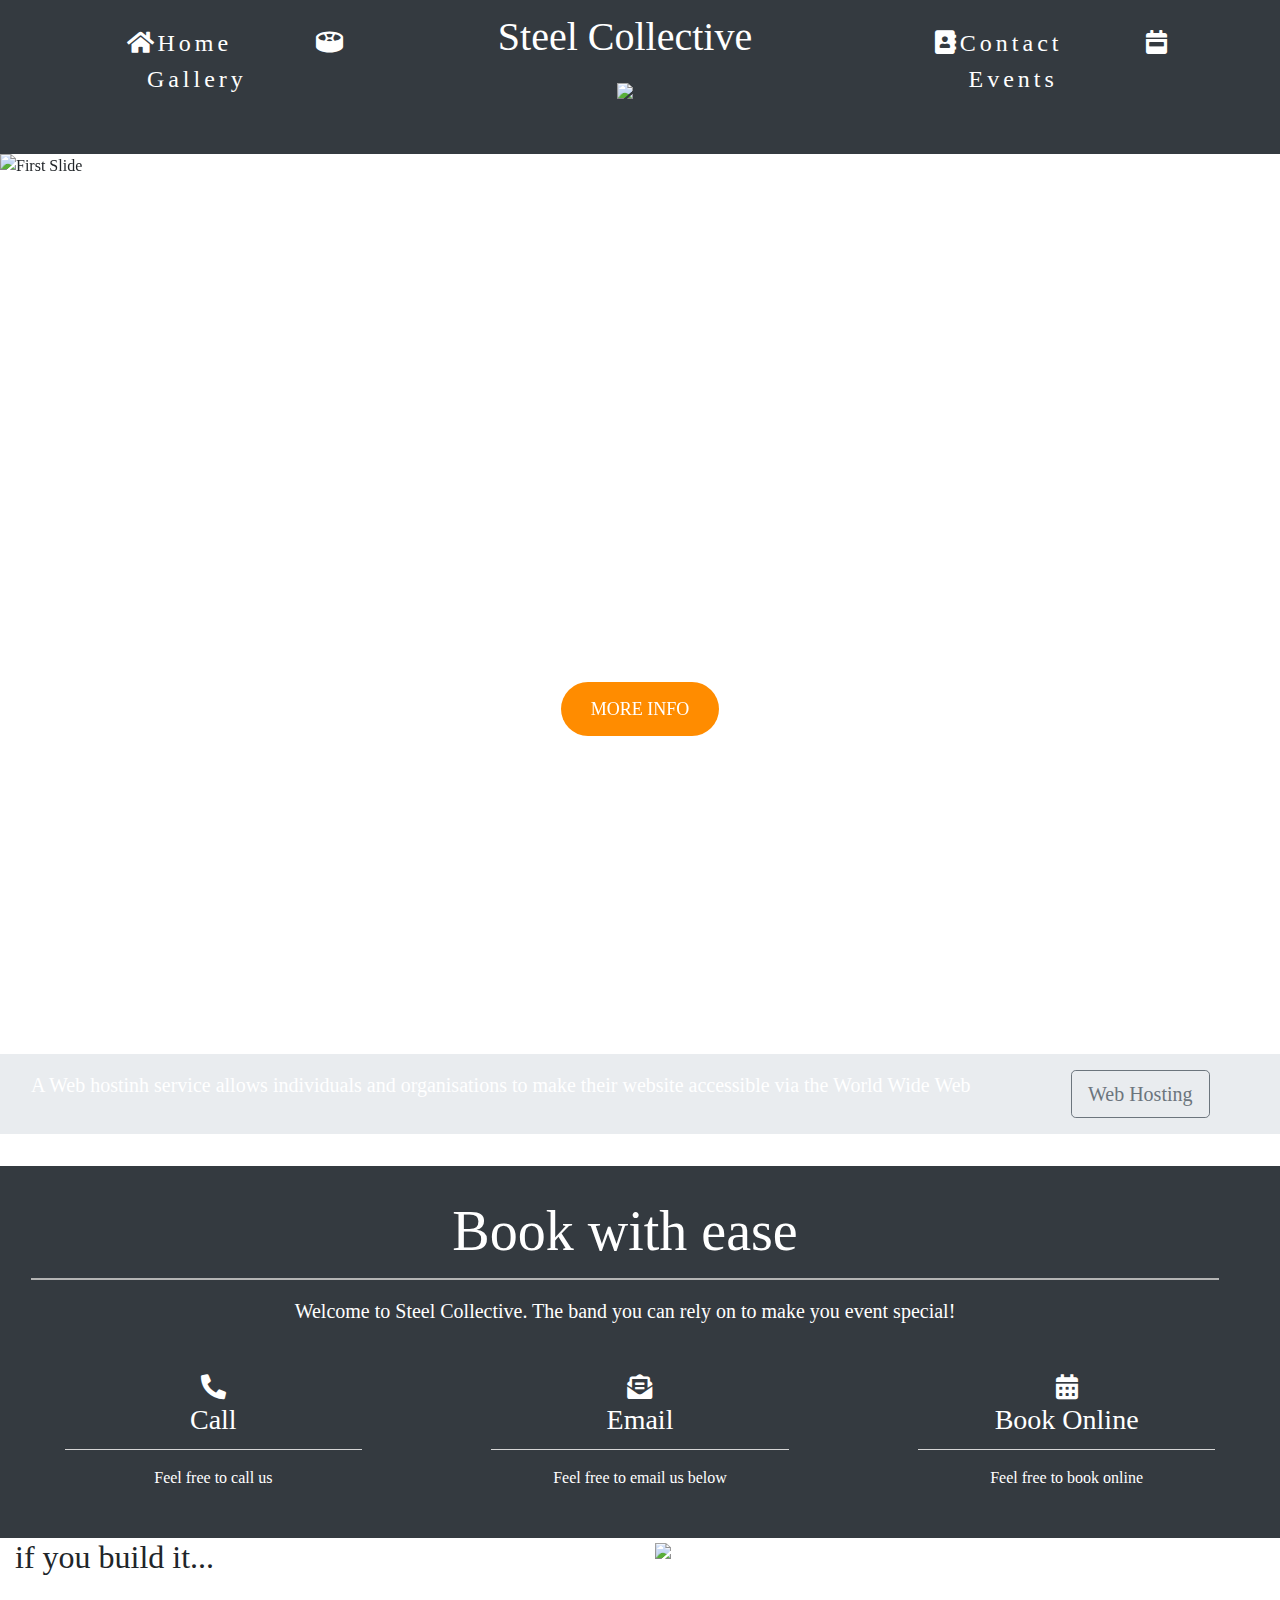
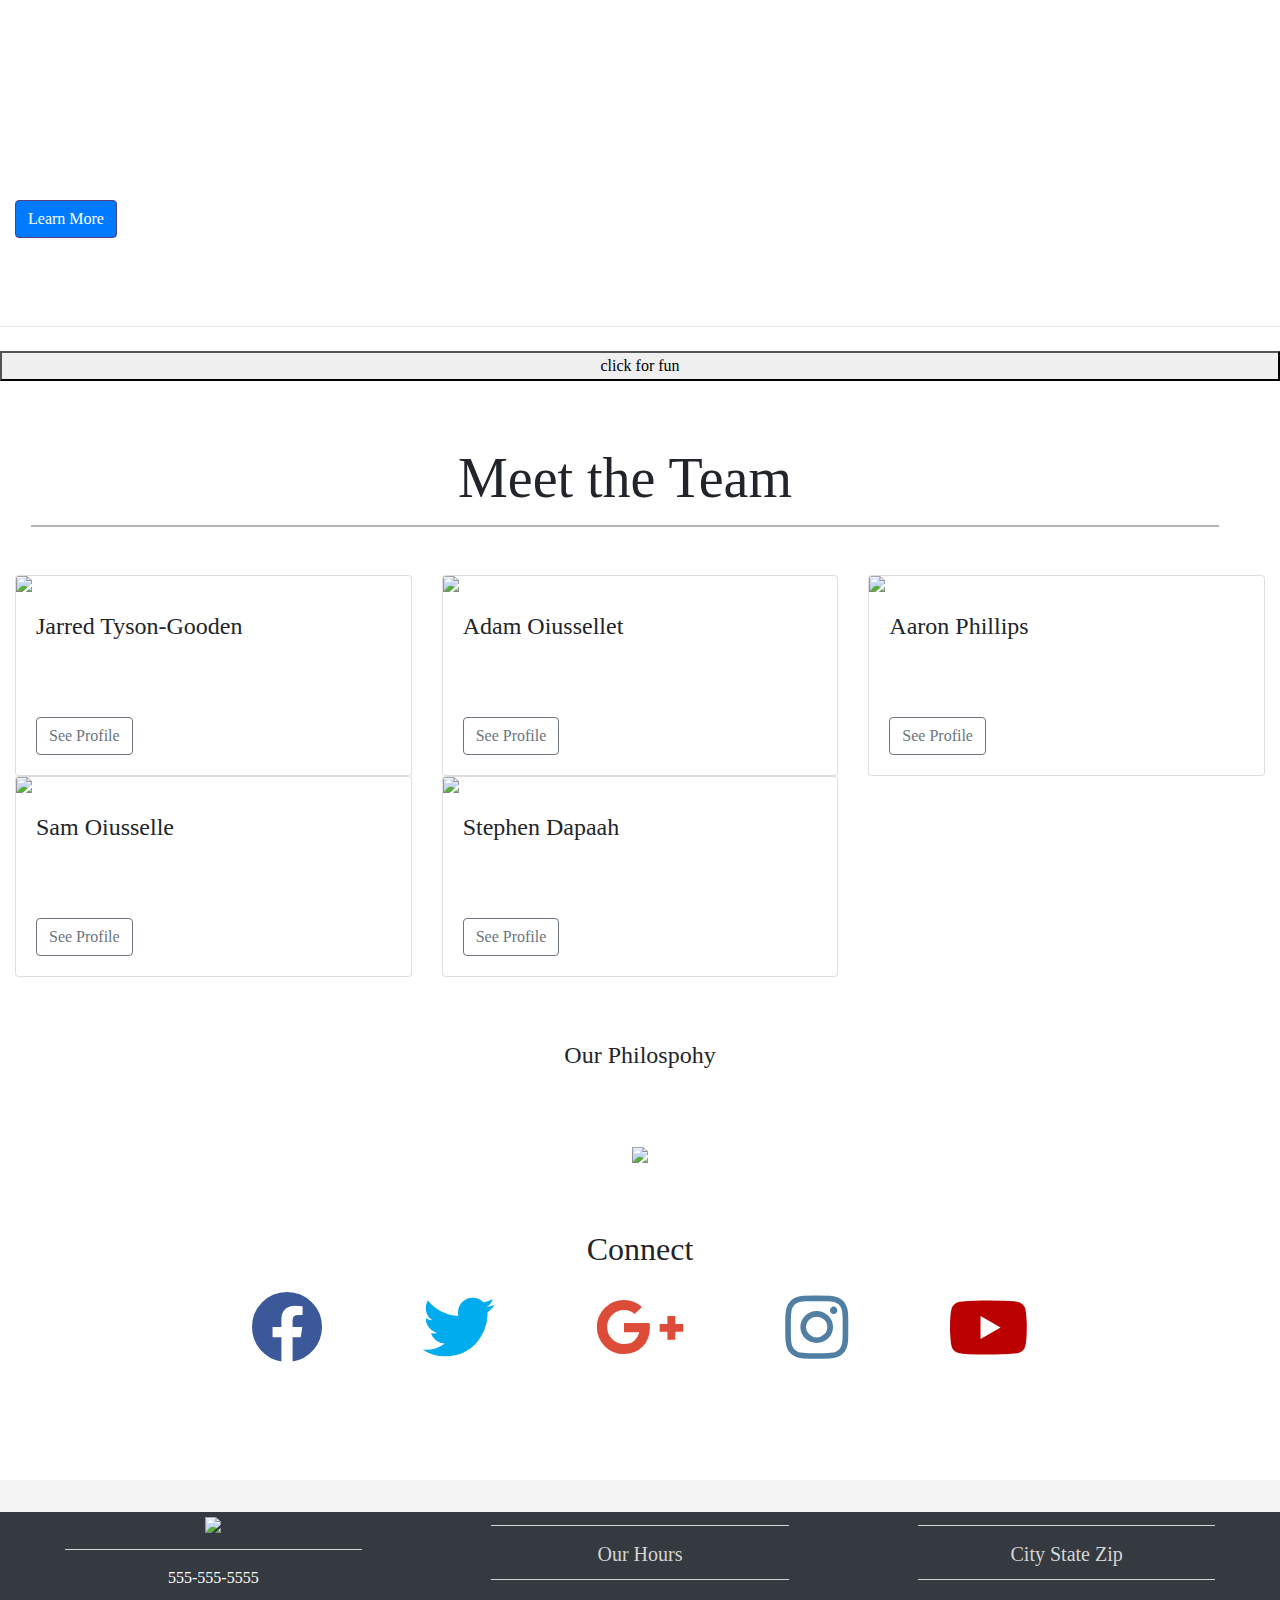
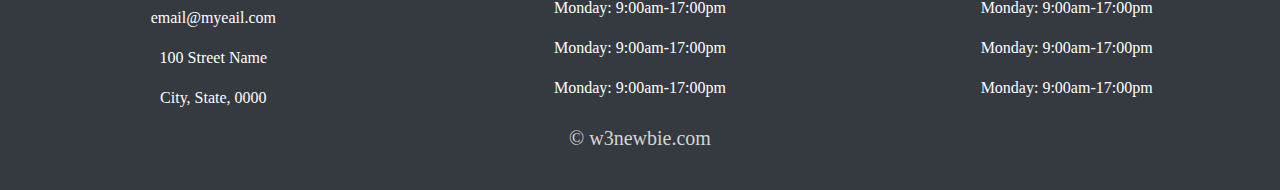
==== index.html @ 84c0b431 "Fixed booking with ease section#" ====
<!DOCTYPE html>
<html lang="en">
<head>
    <meta charset="UTF-8">
    <meta name="viewport" content="width=device-width, initial-scale=1.0">
    <meta http-equiv="X-UA-Compatible" content="ie=edge">
    <link rel="stylesheet" href="https://maxcdn.bootstrapcdn.com/bootstrap/4.1.3/css/bootstrap.min.css">
    <link rel="stylesheet" href="https://cdnjs.cloudflare.com/ajax/libs/font-awesome/5.15.2/css/all.min.css" >
    <link rel="stylesheet" href="https://cdnjs.cloudflare.com/ajax/libs/hover.css/2.3.1/css/hover-min.css">
    <link rel="stylesheet" href="/assets/css/stylesheet.css">
    <title>Steel Collective</title>
</head>
    
<body>
<!------Navigation bar ------>
<nav class="navbar navbar-dark bg-dark  sticky-top">
    <div class="container-fluid text-center row padding">
           
        
              
            <div class="col menu" >
               <a href="index.html"><i class="fas fa-home" aria-hidden="true"></i><span>Home</span></a>
                <a href="resume.html" ><i class="fas fa-drum-steelpan" aria-hidden="true"></i><span>Gallery</span></a>
           </div>
                 
            <div class="col-4">
                <h1>Steel Collective</h1>
                <a class="navbar-brand mx-auto" href="#"><img src="#" >
                
                </a>
            </div>
                
                <div class="col menu">
                <a href="contact.html"><i class="fas fa-address-book" aria-hidden="true"></i><span>Contact</span></a>
                <a href="#"><i class="fas fa-calendar-week" aria-hidden="true"></i><span>Events</span></a>      
                </div>  
        </div>
    </nav>

            
        
        
 

<!------Navigation bar ------>
<!------Image Slider------>

    
     
  

<div id="carouselExampleIndicators" class="carousel slide" data-ride="carousel">
    <ol class="carousel-indicators">
        <li data-target="#carouselExampleIndicators" data-slide-to="0" class="active"></li>
        <li data-target="#carouselExampleIndicators" data-slide-to="1"></li>
        <li data-target="#carouselExampleIndicators" data-slide-to="2"></li>
        </ol>
  <div class="carousel-inner">
    <div class="carousel-item active">
      <img src="DSC_1088.JPG" class="d-block w-100" alt="First Slide">
      <div class="carousel-caption d-none d-md-block">
          <h5>Steel Collective</h5>
          <p>Lorem ipsum dolor sit amet consectetur adipisicing elit. Perferendis deserunt voluptates non quae minus 
              mollitia dolore. Ipsa hic quaerat, voluptatem debitis aliquam, nesciunt nostrum dolorem saepe aspernatur quidem provident tenetur!</p>
              <p><a href="#">More Info</a></p>
      </div>
    </div>
    <div class="carousel-item">
      <img src="IMG_0546.JPG" class="d-block w-100" alt="Second Slide">
      <div class="carousel-caption d-none d-md-block">
       <h5>Clreative agency</h5>
          <p>Lorem ipsum dolor sit amet consectetur adipisicing elit. Perferendis deserunt voluptates non quae minus 
              mollitia dolore. Ipsa hic quaerat, voluptatem debitis aliquam, nesciunt nostrum dolorem saepe aspernatur quidem provident tenetur!</p>
              <p><a href="#">More Info</a></p>
    </div>
    <div class="carousel-item">
      <img src="IMG_0553.JPG" class="d-block w-100" alt="Third Slide">
      <div class="carousel-caption d-none d-md-block">
       <h5>Clreative agency</h5>
          <p>Lorem ipsum dolor sit amet consectetur adipisicing elit. Perferendis deserunt voluptates non quae minus 
              mollitia dolore. Ipsa hic quaerat, voluptatem debitis aliquam, nesciunt nostrum dolorem saepe aspernatur quidem provident tenetur!</p>
              <p><a href="#">More Info</a></p>
    </div>
  </div>
</div>
  <a  class="carousel-control-prev" href="#carouselExampleIndicators" role="button" data-slide="prev">
    <span class="carousel-control-prev-icon" aria-hidden="true"></span>
    <span class="sr-only">Previous</span>
  </a>
   <a  class="carousel-control-next" href="#carouselExampleIndicators" role="button" data-slide="next">
    <span class="carousel-control-next-icon" aria-hidden="true"></span>
    <span class="sr-only">Next</span>
  </a>
  </div>
</div>
<!------Image Slider------>

<!------Jumbotron------>
<div class="container-fluid">
 <div class="row jumbotron">
        <div class="col-xs-12 col-sm-12 col-md-8 col-lg-9 col-xl-10">
            <p class="lead">A Web hostinh service allows individuals and organisations
                 to make their website accessible via the World Wide Web</p>
    </div>
    <div class="col-xs-12 col-sm-12 col-md-3 col-lg-3 col-xl-2">
        <a href="#"><button type="button" class="btn btn-outline-secondary btn-lg">Web Hosting</button> </a>
    </div>
</div>
</div>
<!------Welcome section------>
<div class="container-fluid padding bg-dark">
<div class="row welcome text-center">
    <div class="col-12">
        <h1 class="display-4">Book with ease</h1>
    </div>
    <hr>
    <div class="col-12">
        <p class="lead">Welcome to Steel Collective. The band you can rely on to make you event special!</p>
    </div>
</div>
</div>
<!------Three Column Section------>
 <div class="container-fluid padding bg-dark">
        <div class="row booking text-center">
             <div class="col-md-4">
                <i class="fas fa-phone-alt"></i>
                <h3>Call</h3>
                <hr class="light">
                <p>Feel free to call us </p>
            
            </div>
            <div class="col-md-4">
                <i class="fas fa-envelope-open-text"></i>
              <h3>Email</h3>
                <hr class="light">
                <p>Feel free to email us below</p>
            </div>
             <div class="col-md-4">
               <i class="fas fa-calendar-alt"></i>
                <h3>Book Online</h3>
                <hr class="light">
                <p>Feel free to book online</p>
            </div>
        </div>
    </div>
<!------Two Column Section------>
<div class="container-fluid padding">
    <div class="row padding">
        <div class="col-lg-6">
            <h2>if you build it...</h2>
            <p>The columns will automaticall stack on top of wach other when the 
                screen is less than 576px wide.</p>
                <p>The columns will automaticall stack on top of wach other when the 
                screen is less than 576px wide.</p>
                <p>The columns will automaticall stack on top of wach other when the 
                screen is less than 576px wide.</p>
                <br>
                <a href="#" class="btn btn-primary" >Learn More</a>
        </div>
        <div class="col-lg-6">
            <img src="IMG_7128.JPG" class="img-fluid">
             </div>
    </div>
</div>

<hr class="my-4">
<!------Fixed Background------>
<figure>
    <div class="fixed-wrap">
        <div class="fixed">

        </div>
    </div>
</figure>
<!------Emoji Section------>
<button class="fun" data-toggle="collapse" data-target="#emoji">click for fun
</button>
<div id="emoji" class="collapse">
<div class="container-fluid padding">
<div class="row text-center">
         <div class="col-sm-6 col-md-3">
        <img class="gif" src="img/gif/panda.gif">
        </div>
         <div class="col-sm-6 col-md-3">
        <img class="gif" src="img/gif/panda.gif">
        </div>
         <div class="col-sm-6 col-md-3">
        <img class="gif" src="img/gif/panda.gif">
        </div>
         <div class="col-sm-6 col-md-3">
        <img class="gif" src="img/gif/panda.gif">
        </div>
        <div class="col-sm-6 col-md-3">
        <img class="gif" src="img/gif/panda.gif">
        </div>

</div>
</div>
</div>
<!------Meet the Team------>
<div class="container-fluid padding">
    <div class="row welcome text-center">
        <div class="col-12">
            <h2 class="display-4">Meet the Team</h2>
        </div>
        <hr>
    </div>
</div>
<!------Cards------>
<div class="container-fluid padding">
<div class="row padding">
    <div class="col-md-4">
        <div class="card">
            <img class="card-img-top" src="IMG_0536.JPG">
            <div class="card-body">
                <h4 class="card-title">Jarred Tyson-Gooden</h4>
                <p class="card-text">John is an Interent entreprenuer with 
                    almost 20 years of experience.</p>
                    <a href="#" class="btn btn-outline-secondary">See Profile</a>
            </div>
        </div>
    </div>
    <div class="col-md-4">
        <div class="card">
            <img class="card-img-top " src="IMG_0539.JPG">
            <div class="card-body">
                <h4 class="card-title">Adam Oiussellet</h4>
                <p class="card-text">John is an Interent entreprenuer with 
                    almost 20 years of experience.</p>
                    <a href="#" class="btn btn-outline-secondary">See Profile</a>
            </div>
        </div>
    </div>
    <div class="col-md-4">
        <div class="card">
            <img class="card-img-top" src="IMG_0495.JPG">
            <div class="card-body">
                <h4 class="card-title">Aaron Phillips</h4>
                <p class="card-text">John is an Interent entreprenuer with 
                    almost 20 years of experience.</p>
                    <a href="#" class="btn btn-outline-secondary">See Profile</a>
            </div>
        </div>
    </div>
    <div class="col-md-4">
        <div class="card">
            <img class="card-img-top" src="IMG_7092.JPG">
            <div class="card-body">
                <h4 class="card-title">Sam Oiusselle</h4>
                <p class="card-text">John is an Interent entreprenuer with 
                    almost 20 years of experience.</p>
                    <a href="#" class="btn btn-outline-secondary">See Profile</a>
            </div>
        </div>
    </div>
    <div class="col-md-4">
        <div class="card">
            <img class="card-img-top" src="IMG_7074.JPG">
            <div class="card-body">
                <h4 class="card-title">Stephen Dapaah</h4>
                <p class="card-text">John is an Interent entreprenuer with 
                    almost 20 years of experience.</p>
                    <a href="#" class="btn btn-outline-secondary">See Profile</a>
            </div>
        </div>
    </div>
</div>
</div>
<!------Two Column Section------>
<div class="container-fluid padding">
    <div class="row padding text-center ">
        <div class="col-lg-12">
            <h4>Our Philospohy</h4>
                <p>We pride ouselves in ensuring that every evemt we cater for is to the highest stanadrard </p>
              <br>  
                </div>
        <div class="col-lg-12">
            <img src="IMG_0480.JPG" class="img-fluid">
             </div>  
    </div>
</div>
<!------Connect------>
<div class="container-fluid padding">
    <div class="row text-center padding">
        <div class="col-12">
            <h2>Connect</h2>
        </div>
        <div class="col-12 social padding">
            <a href="#"><i class="fab fa-facebook"></i></a>
            <a href="#"><i class="fab fa-twitter"></i></a>
            <a href="#"><i class="fab fa-google-plus-g"></i></a>
            <a href="#"><i class="fab fa-instagram"></i></a>
            <a href="#"><i class="fab fa-youtube"></i></a>
        </div>
    </div>
</div>
<!------Contact Page------>
<div class="modal" tabindex="-1">
  <div class="modal-dialog">
    <div class="modal-content">
      <div class="modal-header">
        <h5 class="modal-title">Modal title</h5>
        <button type="button" class="btn-close" data-bs-dismiss="modal" aria-label="Close"></button>
      </div>
      <div class="modal-body">
        <p>Modal body text goes here.</p>
      </div>
      <div class="modal-footer">
        <button type="button" class="btn btn-secondary" data-bs-dismiss="modal">Close</button>
        <button type="button" class="btn btn-primary">Save changes</button>
      </div>
    </div>
  </div>
</div>
<!------Footer------>
<footer>
    <div class="container-fluid padding bg-dark">
        <div class="row text-center">
            <div class="col-md-4">
                <img src="img/.png">
                <hr class="light">
                <p>555-555-5555</p>
                <p>email@myeail.com</p>
                <p>100 Street Name</p>
                <p>City, State, 0000</p>
            </div>
            <div class="col-md-4">
                <hr class="light">
                <h5>Our Hours</h5>
                <hr class="light">
                <p>Monday: 9:00am-17:00pm</p>
                <p>Monday: 9:00am-17:00pm</p>
                <p>Monday: 9:00am-17:00pm</p>
            </div>
             <div class="col-md-4">
                <hr class="light">
                <h5>City State Zip</h5>
                <hr class="light">
                <p>Monday: 9:00am-17:00pm</p>
                <p>Monday: 9:00am-17:00pm</p>
                <p>Monday: 9:00am-17:00pm</p>
            </div>
            <div class="col-12">
                <div class="light">
                    <h5>&copy; w3newbie.com</h5>
                </div>
            </div>
        </div>
    </div>
</footer>
        </body>
    </html>
---- assets/css/stylesheet.css ----
body {
    font-family: poppins;
}
h1 {
    color:#fff;
}
.navbar {
    padding: .8rem;
}

.menu a {
    font-size: 1.5em;
    padding: 2.5rem;
    color: #fff;
    letter-spacing: 4px;
    
}
.carousel-item {
    height: 100vh;
    min-height: 300px;
    
}
.carousel-caption {
    bottom: 220px;
}
.carousel-caption h5 {
    font-size: 60px;
    text-transform:uppercase;
    letter-spacing: 2px;
    margin-top: 25px;
    font-weight: 900;
}
.carousel-caption p {
    font-size: 18px;
    margin:auto;
    widows: 60%;
    line-height: 1.9;
}
.carousel-caption a {
    text-transform: uppercase;
    background: darkorange;
    padding: 10px 30px;
    display: inline-block;
    color: #fff;
    border-radius: 50px;
}
.navbar-nav a{
    font-size: 18px;
    text-transform: uppercase;
    font-weight: 700;
}
.navbar-light .navbar-brand{
    color:#fff;
    font-size: 25px;
    text-transform: uppercase;
    font-weight: 900;
    letter-spacing: 2px;
}
.navbar-light .navbar-nav .active > .nav-link,
.navbar-light .navbar-nav .nav-link.active,
.navbar-light .navbar-nav .nav-link.show,
.navbar-light .navbar-nav .show > .nav-link{
    color: #fff;
}
.narbar-light .narvbar-nav .narbar.link {
    color: #fff;
}
.nav-link {
    padding: .2rem 1rem;
}
.navbar-light .navbar-nav .nav-link:focus,
.navbar-light .navbar-nav .nav-link:hover{
    color: #fff;
}
.navbar-togller{
    padding: 1px 5px;
    font-size: 18px;
    line-height: .3;
    background: #fff;
}
.w-100{
    height: 100vh;
}
@media only screen and (max-width: 767px){
    .navbar-nav.ml-auto{
        background: rgba (0,0,0,0.5);
    }
.navbar-nav a {
    font-size: 14px;
    font-weight: normal;
}
}
/*---Slider----*/

.carousel-inner img {
    width: 100%;
    height: 100%;
}

.carousel-caption {
    position: absolute;
    top: 50%;
    transform: translateY(-50%);
}
.carousel-caption h1 {
    font-size: 500%;
    text-transform: uppercase;
    text-shadow: 1px 1px 15px #000;
}
.carousel-caption h3 {
    font-size: 200%;
    font-weight: 500;
    text-shadow: 1px 1px 10px #000;
    padding-bottom: 1rem;
}
.btn-primary {
    background-color: 6648b1;
    border: 1px solid #563d7c;
}
.btn-primary:hover{
    background-color: #563d7c;
    border: 1px solid #563d7c;
}

/*---Slider----*/
.jumbotron{
    padding: 1rem;
    border-radius: 0;
}
.padding {
padding-bottom: 2rem;
}
.welcome {
    width: 100%;
    margin: o auto;
    padding-top: 2rem;
}
.welcome hr {
    border-top: 2px solid #b4b4b4;
    width: 95%;
    margin-top: .3rem;
    margin-bottom: 1rem;
}
.booking i {
    font-size:25px;
    color: #fff;
}
.booking h3 ,p{
    color:#fff;
}

.fa-code {
    color: #e54d26;
}
.fa-bold {
    color: #563d7c;
}
.fa-css3 {
    color: #2163af;
}
.fa-code, .fa-bold, .fa-css3 {
    font-size: 4em;
    margin: 1rem;
}
.fun{
    width: 100%;
    margin-bottom: 2rem;
}

.gif{
    max-width: 100%;
}

.social a {
    font-size: 4.5em;
    padding: 3rem;
    
}

.fa-facebook {
    color: #3b5998;
}
.fa-twitter {
    color: #00aced;
}
.fa-google-plus-g {
    color: #dd4b39;
}
.fa-instagram {
    color: #517fa4;
}
.fa-youtube {
    color: #bb0000;
}
.fa-facebook:hover, 
.fa-twitter:hover, 
.fa-google-plus-g:hover, 
.fa-instagram:hover, 
.fa-youtube:hover {
    color: #d5d5d5;
    
}

footer {
    background-color: #f3f3f3;
    color: #d5d5d5;
    padding-top: 2rem; 
}

hr.light {
    border-top: 1px solid #d5d5d5;
    width: 75%;
    margin-top: .8rem;
    margin-bottom: 1rem;
}
footer a {
    color: #d5d5d5;
}
hr.light-100 {
     border-top: 1px solid #d5d5d5;
    width: 100%;
    margin-top: .8rem;
    margin-bottom: 1rem;
}

/*---Media Queries----*/
@media (max-width: 992px) {
    .social a {
        font-size: 4em;
        padding: 2rem;
    }
}

@media (max-width: 768px) {
.carousel-caption {
     top: 45%; 
}
.carousel-caption h1 {
    font-size: 350%;
}
.carousel-caption h3 {
    font-size: 140%;
    font-weight: 400;
    padding-bottom: .2rem;
}
.carousel-caption .btn {
    font-size: 95%;
    padding: 8px 14px;
}
.display-4 {
    font-size: 200%;
}
.social a {
    font-size: 2.5em;
    padding: 1.2rem;
}
}

@media (max-width: 576px) {
.carousel-caption {
     top: 40%; 
}
.carousel-caption h1 {
    font-size: 250%;
}
.carousel-caption h3 {
    font-size: 110%;
}
.carousel-caption .btn {
    font-size: 90%;
    padding: 4px 8px;
}
.corousel-indicators {
    display: none;
}
.display-4 {
    font-size: 160%;
}
.social a {
    font-size: 2em;
    padding: .7rem;
}
}
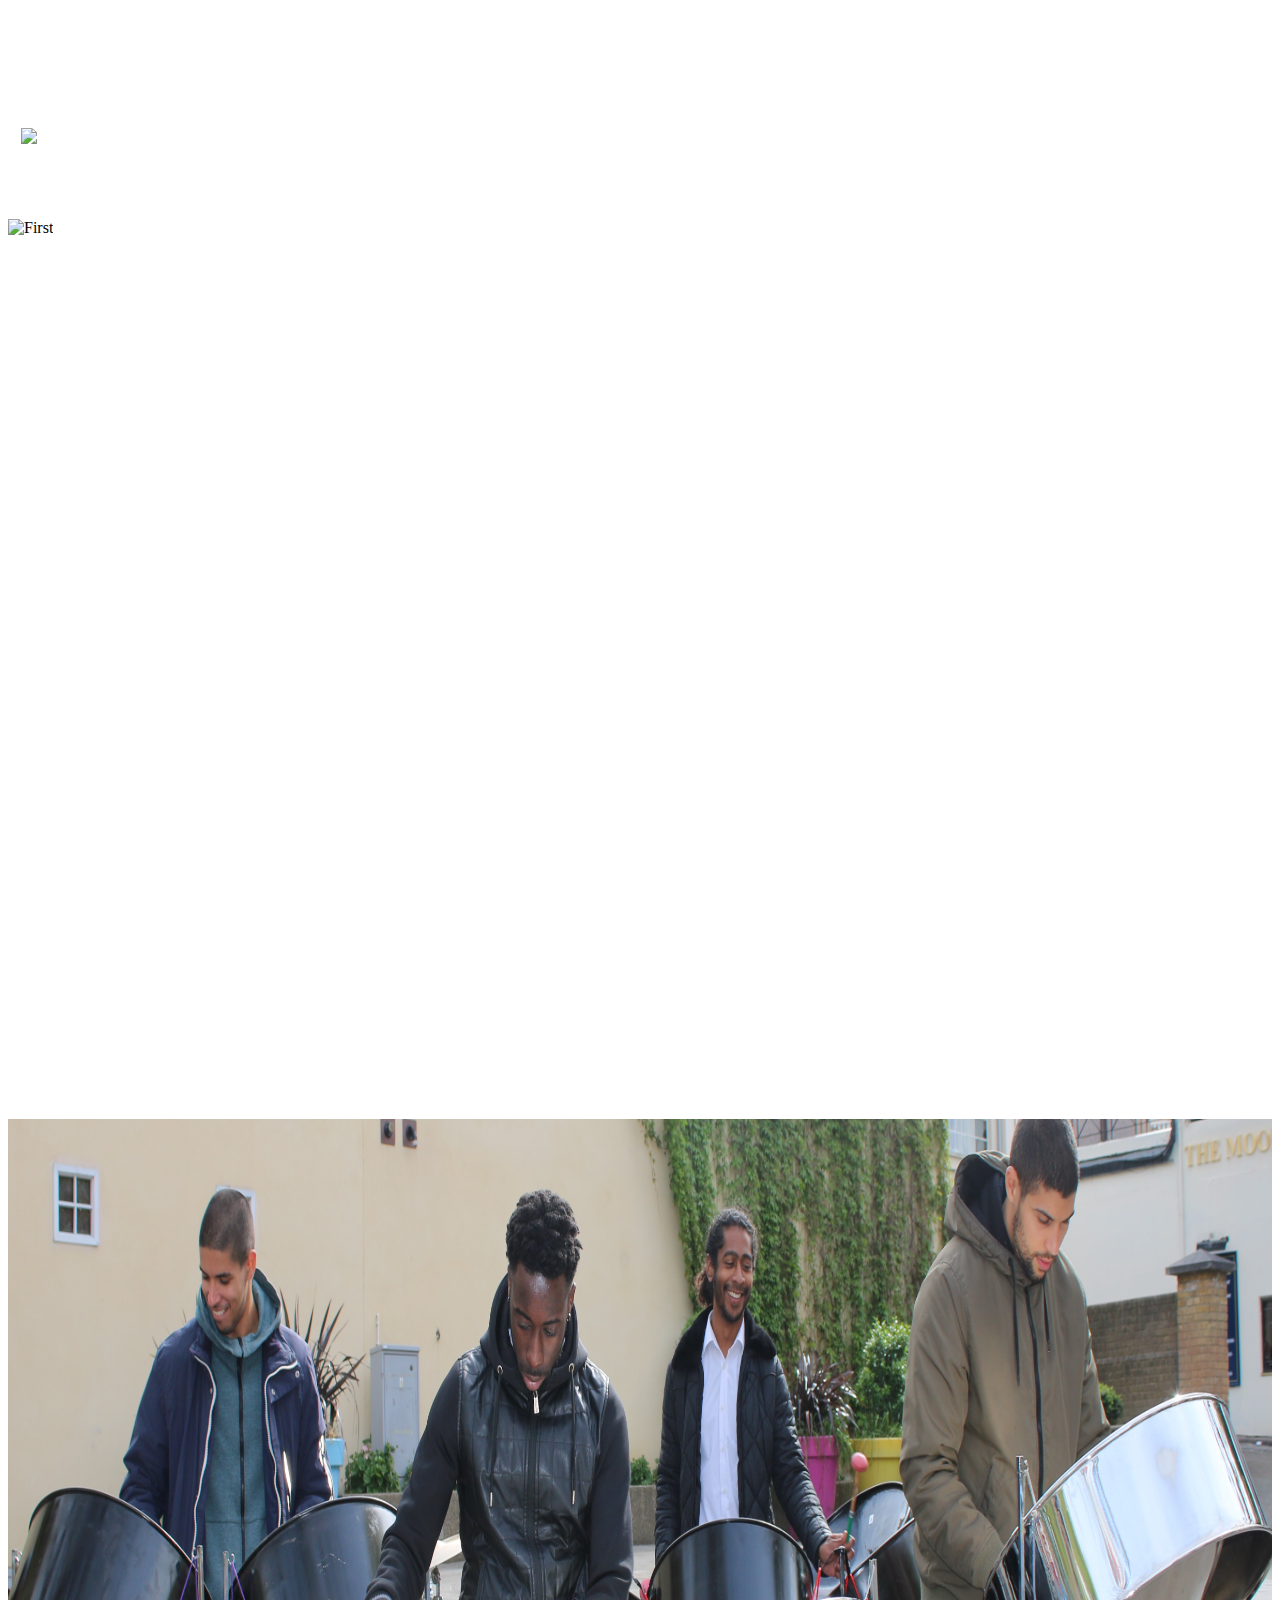
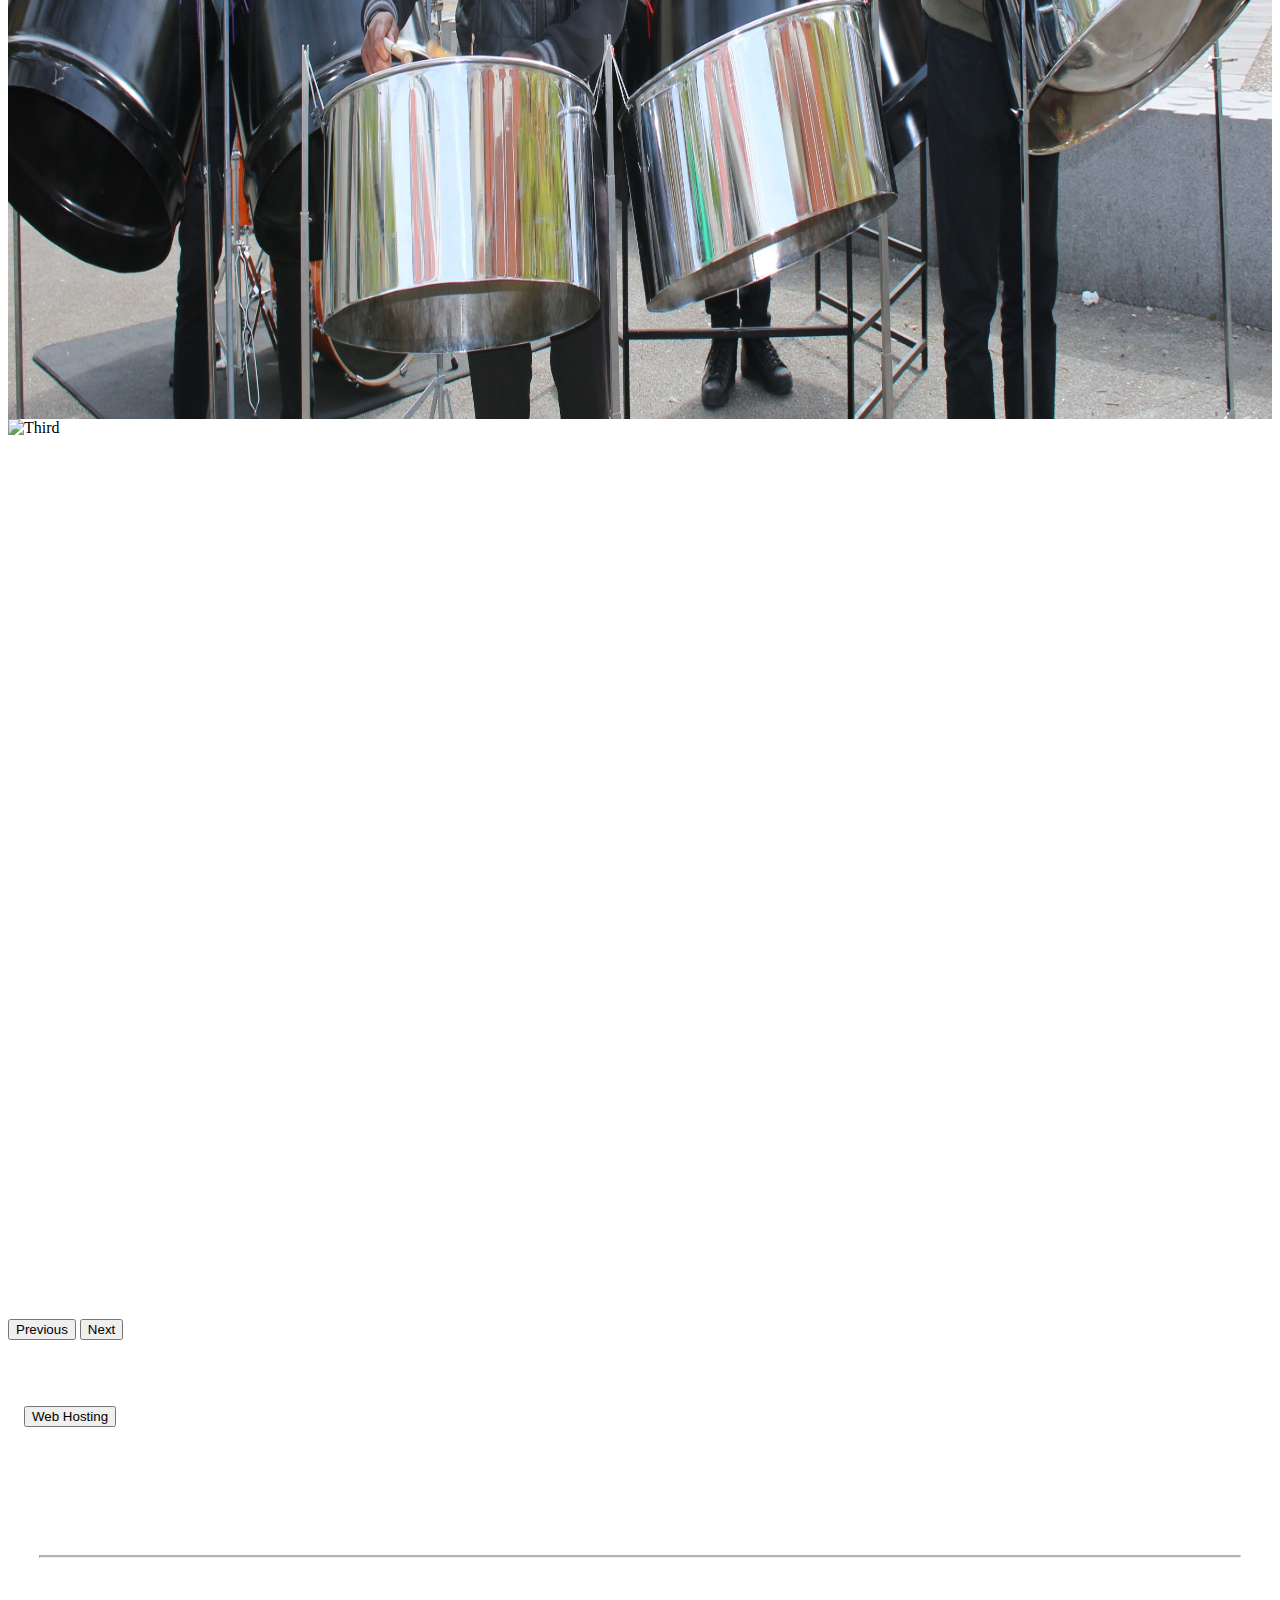
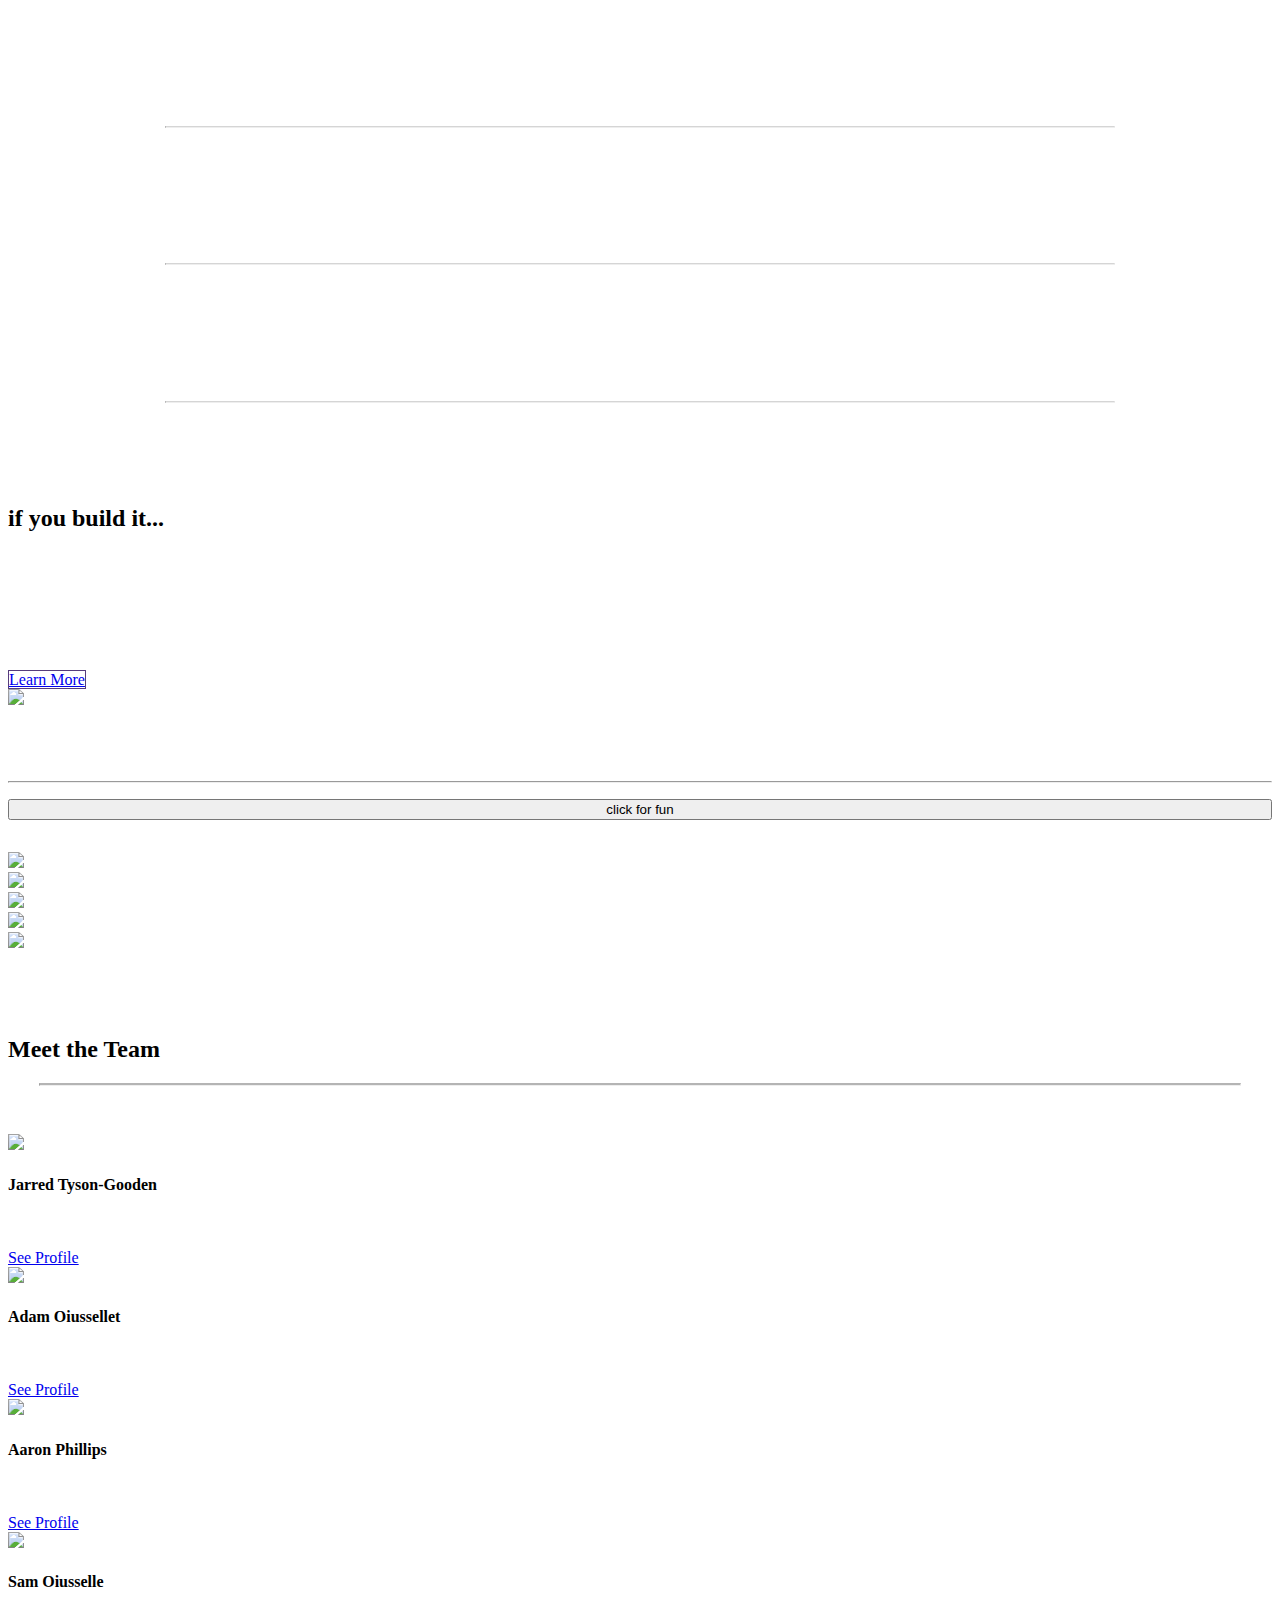
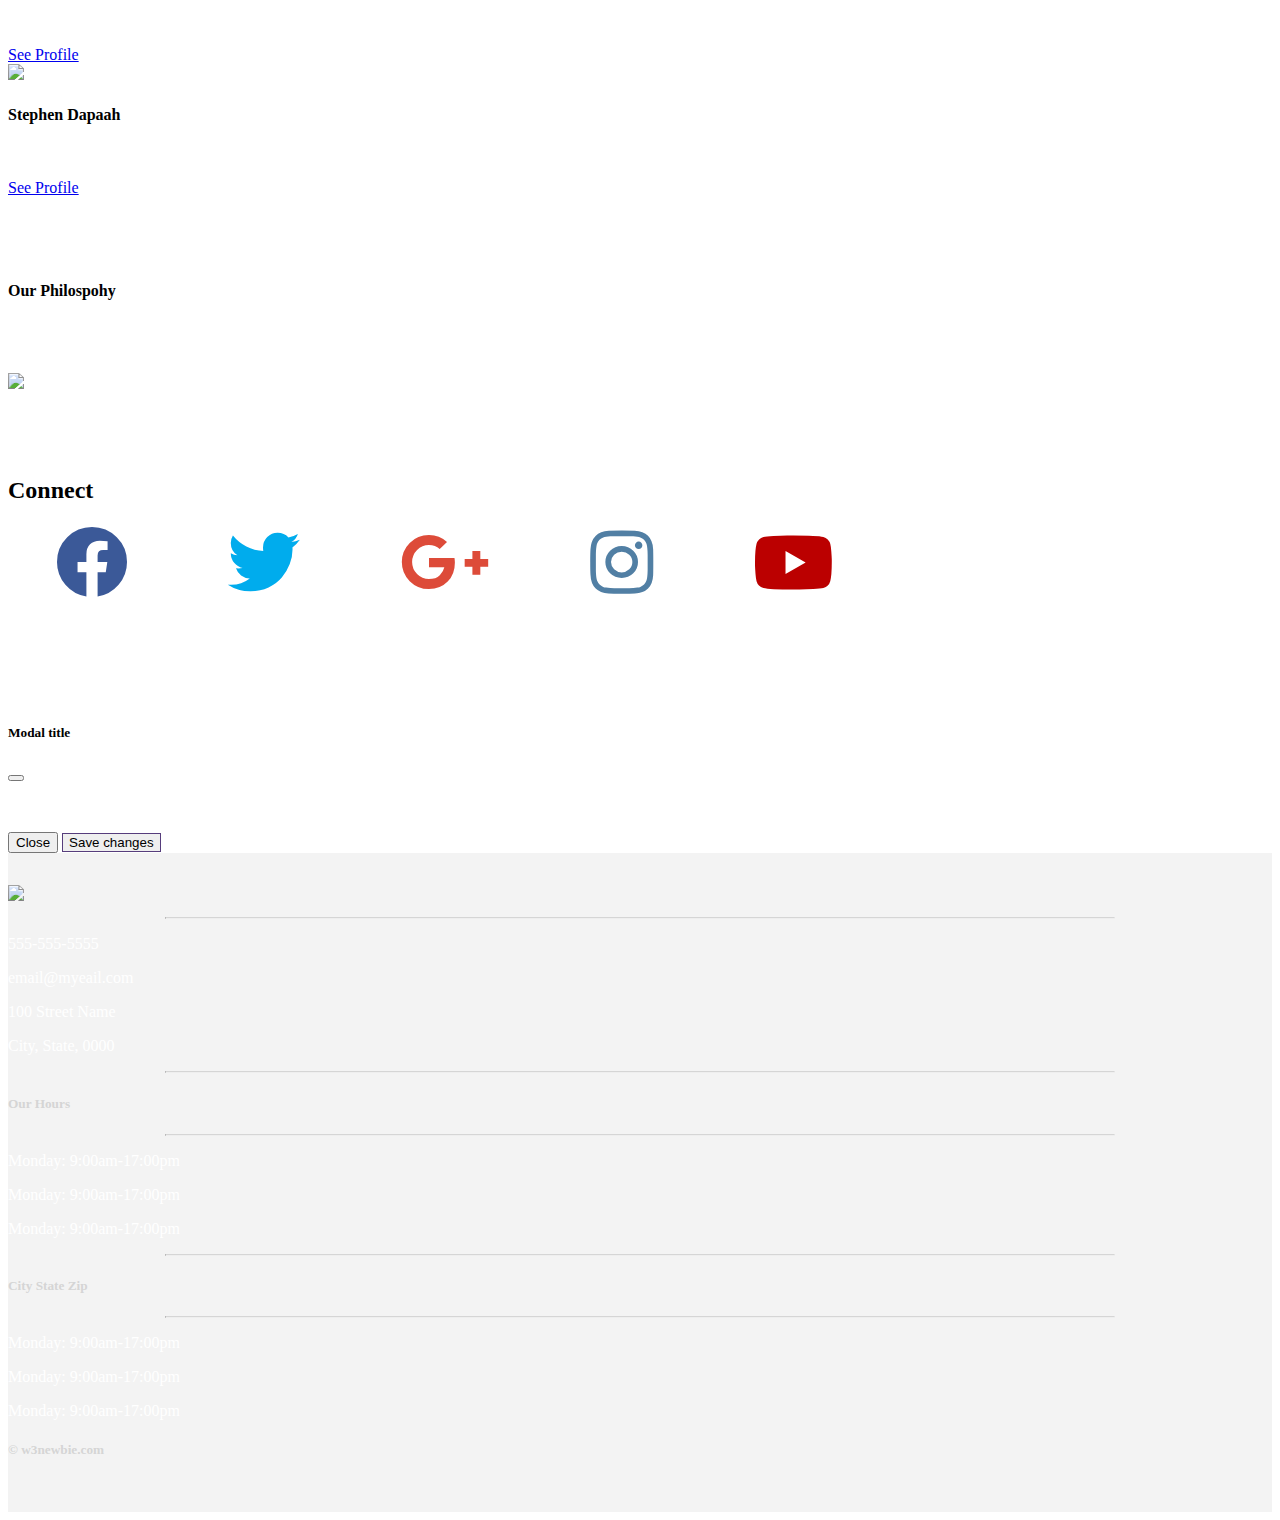
==== commit 70ca605c: "added images" ====
--- a/index.html
+++ b/index.html
@@ -4,14 +4,19 @@
     <meta charset="UTF-8">
     <meta name="viewport" content="width=device-width, initial-scale=1.0">
     <meta http-equiv="X-UA-Compatible" content="ie=edge">
-    <link rel="stylesheet" href="https://maxcdn.bootstrapcdn.com/bootstrap/4.1.3/css/bootstrap.min.css">
+   <link href="https://cdn.jsdelivr.net/npm/bootstrap@5.0.0-beta2/dist/css/bootstrap.min.css" rel="stylesheet" integrity="sha384-BmbxuPwQa2lc/FVzBcNJ7UAyJxM6wuqIj61tLrc4wSX0szH/Ev+nYRRuWlolflfl" crossorigin="anonymous">
+<script src="https://cdn.jsdelivr.net/npm/bootstrap@5.0.0-beta2/dist/js/bootstrap.bundle.min.js" integrity="sha384-b5kHyXgcpbZJO/tY9Ul7kGkf1S0CWuKcCD38l8YkeH8z8QjE0GmW1gYU5S9FOnJ0" crossorigin="anonymous"></script>
     <link rel="stylesheet" href="https://cdnjs.cloudflare.com/ajax/libs/font-awesome/5.15.2/css/all.min.css" >
     <link rel="stylesheet" href="https://cdnjs.cloudflare.com/ajax/libs/hover.css/2.3.1/css/hover-min.css">
-    <link rel="stylesheet" href="/assets/css/stylesheet.css">
+    <link rel="stylesheet" href="assets/css/stylesheet.css">
     <title>Steel Collective</title>
 </head>
     
 <body>
+    <header>
+        <a href="index.html">
+
+        </a>
 <!------Navigation bar ------>
 <nav class="navbar navbar-dark bg-dark  sticky-top">
     <div class="container-fluid text-center row padding">
@@ -19,8 +24,8 @@
         
               
             <div class="col menu" >
-               <a href="index.html"><i class="fas fa-home" aria-hidden="true"></i><span>Home</span></a>
-                <a href="resume.html" ><i class="fas fa-drum-steelpan" aria-hidden="true"></i><span>Gallery</span></a>
+               <a href="index.html"><i class="active fas fa-home" aria-hidden="true"></i><span>Home</span></a>
+                <a href="gallery.html" ><i class="fas fa-drum-steelpan" aria-hidden="true"></i><span>Gallery</span></a>
            </div>
                  
             <div class="col-4">
@@ -41,7 +46,7 @@
         
         
  
-
+    </header>
 <!------Navigation bar ------>
 <!------Image Slider------>
 
@@ -49,52 +54,29 @@
      
   
 
-<div id="carouselExampleIndicators" class="carousel slide" data-ride="carousel">
-    <ol class="carousel-indicators">
-        <li data-target="#carouselExampleIndicators" data-slide-to="0" class="active"></li>
-        <li data-target="#carouselExampleIndicators" data-slide-to="1"></li>
-        <li data-target="#carouselExampleIndicators" data-slide-to="2"></li>
-        </ol>
+
+<!------Image Slider------>
+<div id="carouselExampleControls" class="carousel slide" data-bs-ride="carousel">
   <div class="carousel-inner">
     <div class="carousel-item active">
-      <img src="DSC_1088.JPG" class="d-block w-100" alt="First Slide">
-      <div class="carousel-caption d-none d-md-block">
-          <h5>Steel Collective</h5>
-          <p>Lorem ipsum dolor sit amet consectetur adipisicing elit. Perferendis deserunt voluptates non quae minus 
-              mollitia dolore. Ipsa hic quaerat, voluptatem debitis aliquam, nesciunt nostrum dolorem saepe aspernatur quidem provident tenetur!</p>
-              <p><a href="#">More Info</a></p>
-      </div>
+      <img src="IMG_0558 (3).JPG" class="d-block w-100" alt="First">
     </div>
     <div class="carousel-item">
-      <img src="IMG_0546.JPG" class="d-block w-100" alt="Second Slide">
-      <div class="carousel-caption d-none d-md-block">
-       <h5>Clreative agency</h5>
-          <p>Lorem ipsum dolor sit amet consectetur adipisicing elit. Perferendis deserunt voluptates non quae minus 
-              mollitia dolore. Ipsa hic quaerat, voluptatem debitis aliquam, nesciunt nostrum dolorem saepe aspernatur quidem provident tenetur!</p>
-              <p><a href="#">More Info</a></p>
+      <img src="IMG_0516.jpg" class="d-block w-100" alt="Second">
     </div>
     <div class="carousel-item">
-      <img src="IMG_0553.JPG" class="d-block w-100" alt="Third Slide">
-      <div class="carousel-caption d-none d-md-block">
-       <h5>Clreative agency</h5>
-          <p>Lorem ipsum dolor sit amet consectetur adipisicing elit. Perferendis deserunt voluptates non quae minus 
-              mollitia dolore. Ipsa hic quaerat, voluptatem debitis aliquam, nesciunt nostrum dolorem saepe aspernatur quidem provident tenetur!</p>
-              <p><a href="#">More Info</a></p>
+      <img src="IMG_0553 (2).JPG" class="d-block w-100" alt="Third">
     </div>
   </div>
-</div>
-  <a  class="carousel-control-prev" href="#carouselExampleIndicators" role="button" data-slide="prev">
+  <button class="carousel-control-prev" type="button" data-bs-target="#carouselExampleControls"  data-bs-slide="prev">
     <span class="carousel-control-prev-icon" aria-hidden="true"></span>
-    <span class="sr-only">Previous</span>
-  </a>
-   <a  class="carousel-control-next" href="#carouselExampleIndicators" role="button" data-slide="next">
+    <span class="visually-hidden">Previous</span>
+  </button>
+  <button class="carousel-control-next" type="button" data-bs-target="#carouselExampleControls"  data-bs-slide="next">
     <span class="carousel-control-next-icon" aria-hidden="true"></span>
-    <span class="sr-only">Next</span>
-  </a>
-  </div>
-</div>
-<!------Image Slider------>
-
+    <span class="visually-hidden">Next</span>
+  </button>
+</div>
 <!------Jumbotron------>
 <div class="container-fluid">
  <div class="row jumbotron">
--- a/assets/css/stylesheet.css
+++ b/assets/css/stylesheet.css
@@ -91,6 +91,9 @@
     font-weight: normal;
 }
 }
+
+
+
 /*---Slider----*/
 
 .carousel-inner img {
@@ -171,12 +174,23 @@
 .gif{
     max-width: 100%;
 }
+/*---Gallery----*/
+#photo {
+    clear:both;
+    line-height: 0;
+    column-count: 3;
+    column-gap: 0px;
+}
+#photo img {
+    width:100%;
+}
 
 .social a {
     font-size: 4.5em;
     padding: 3rem;
     
 }
+
 
 .fa-facebook {
     color: #3b5998;
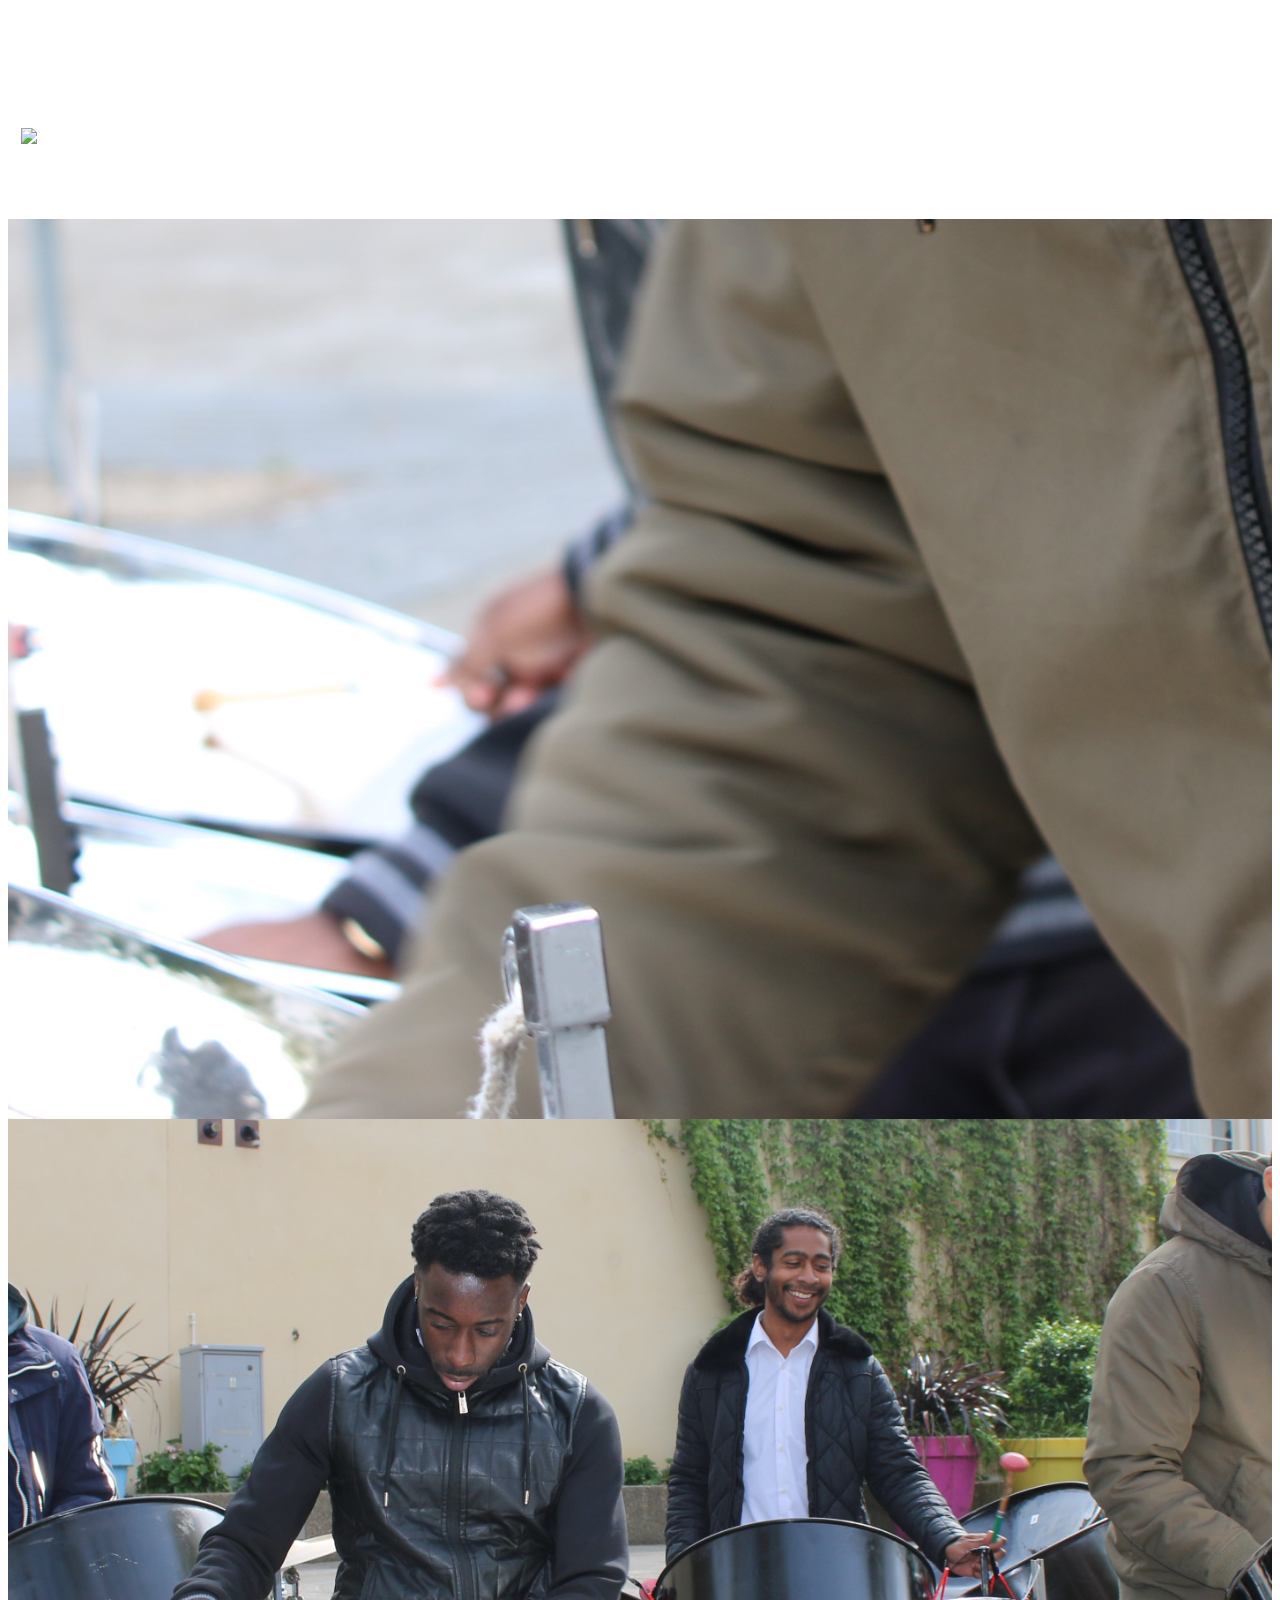
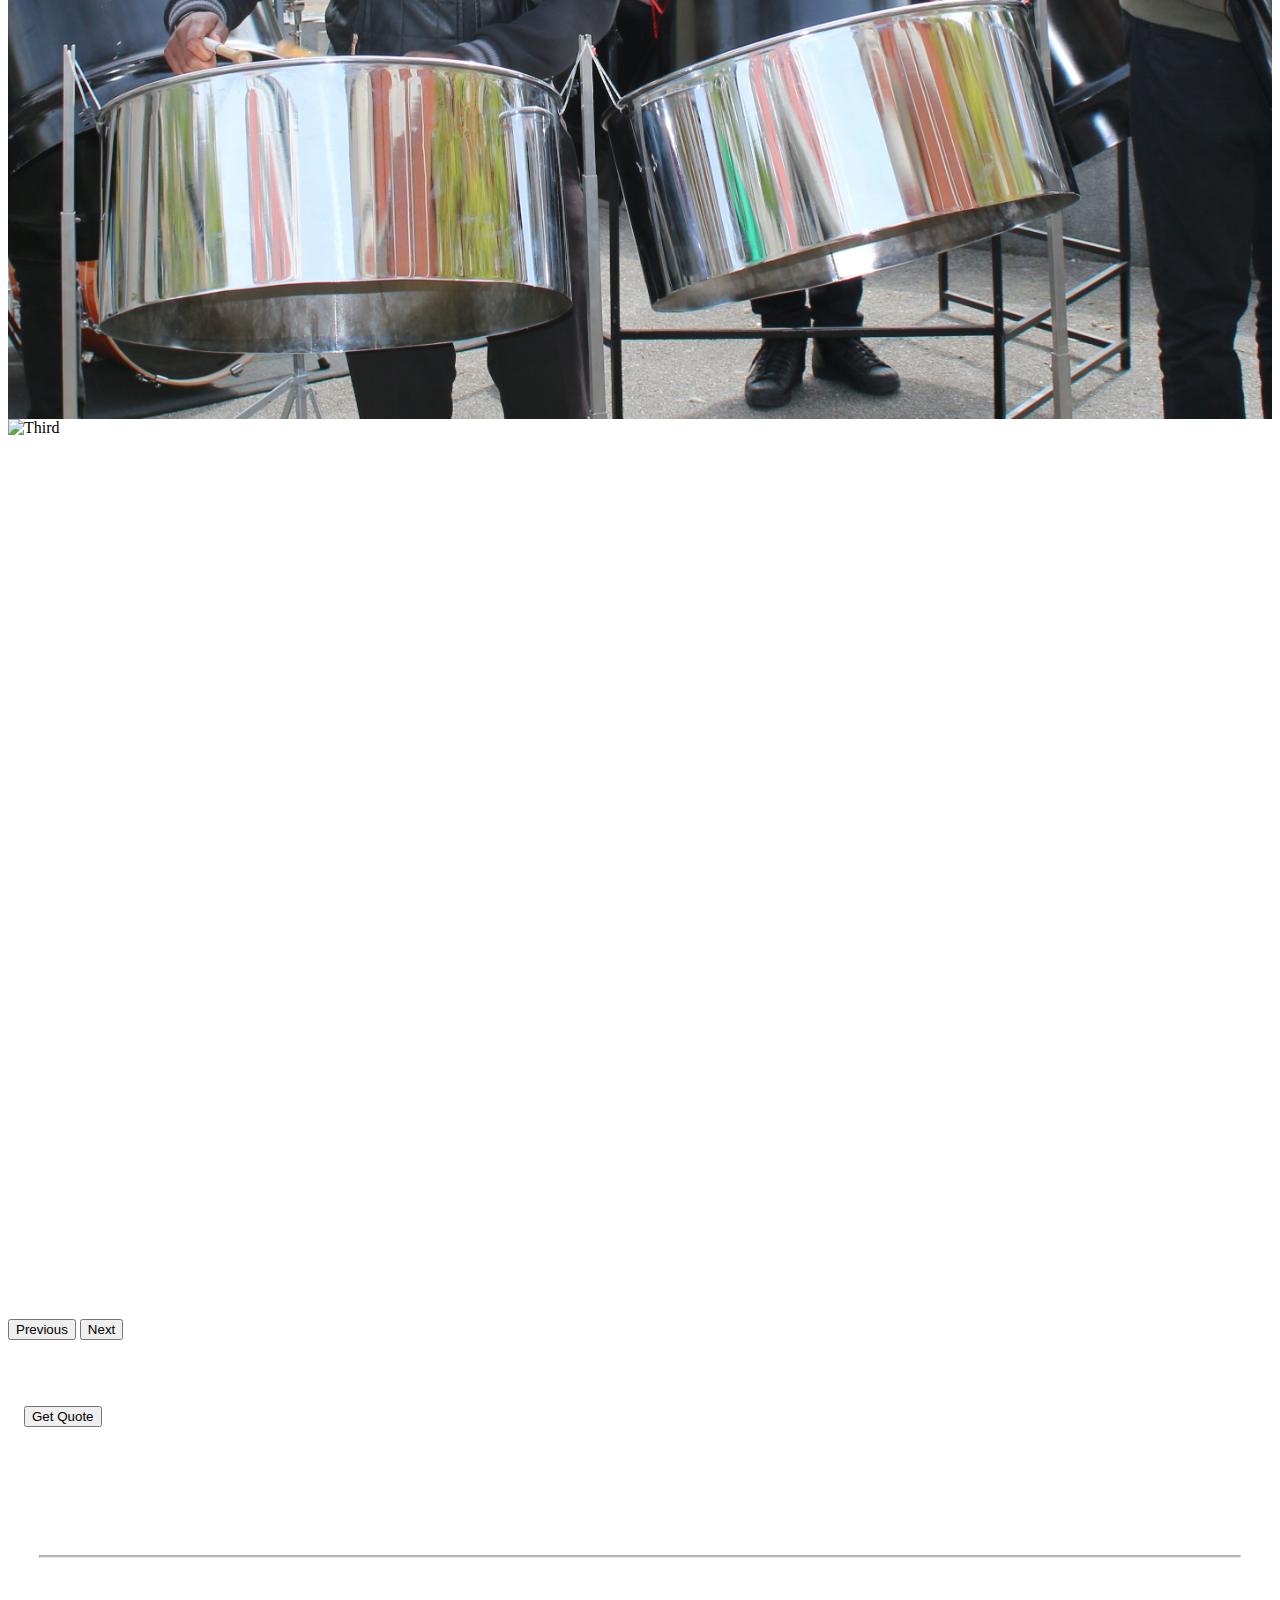
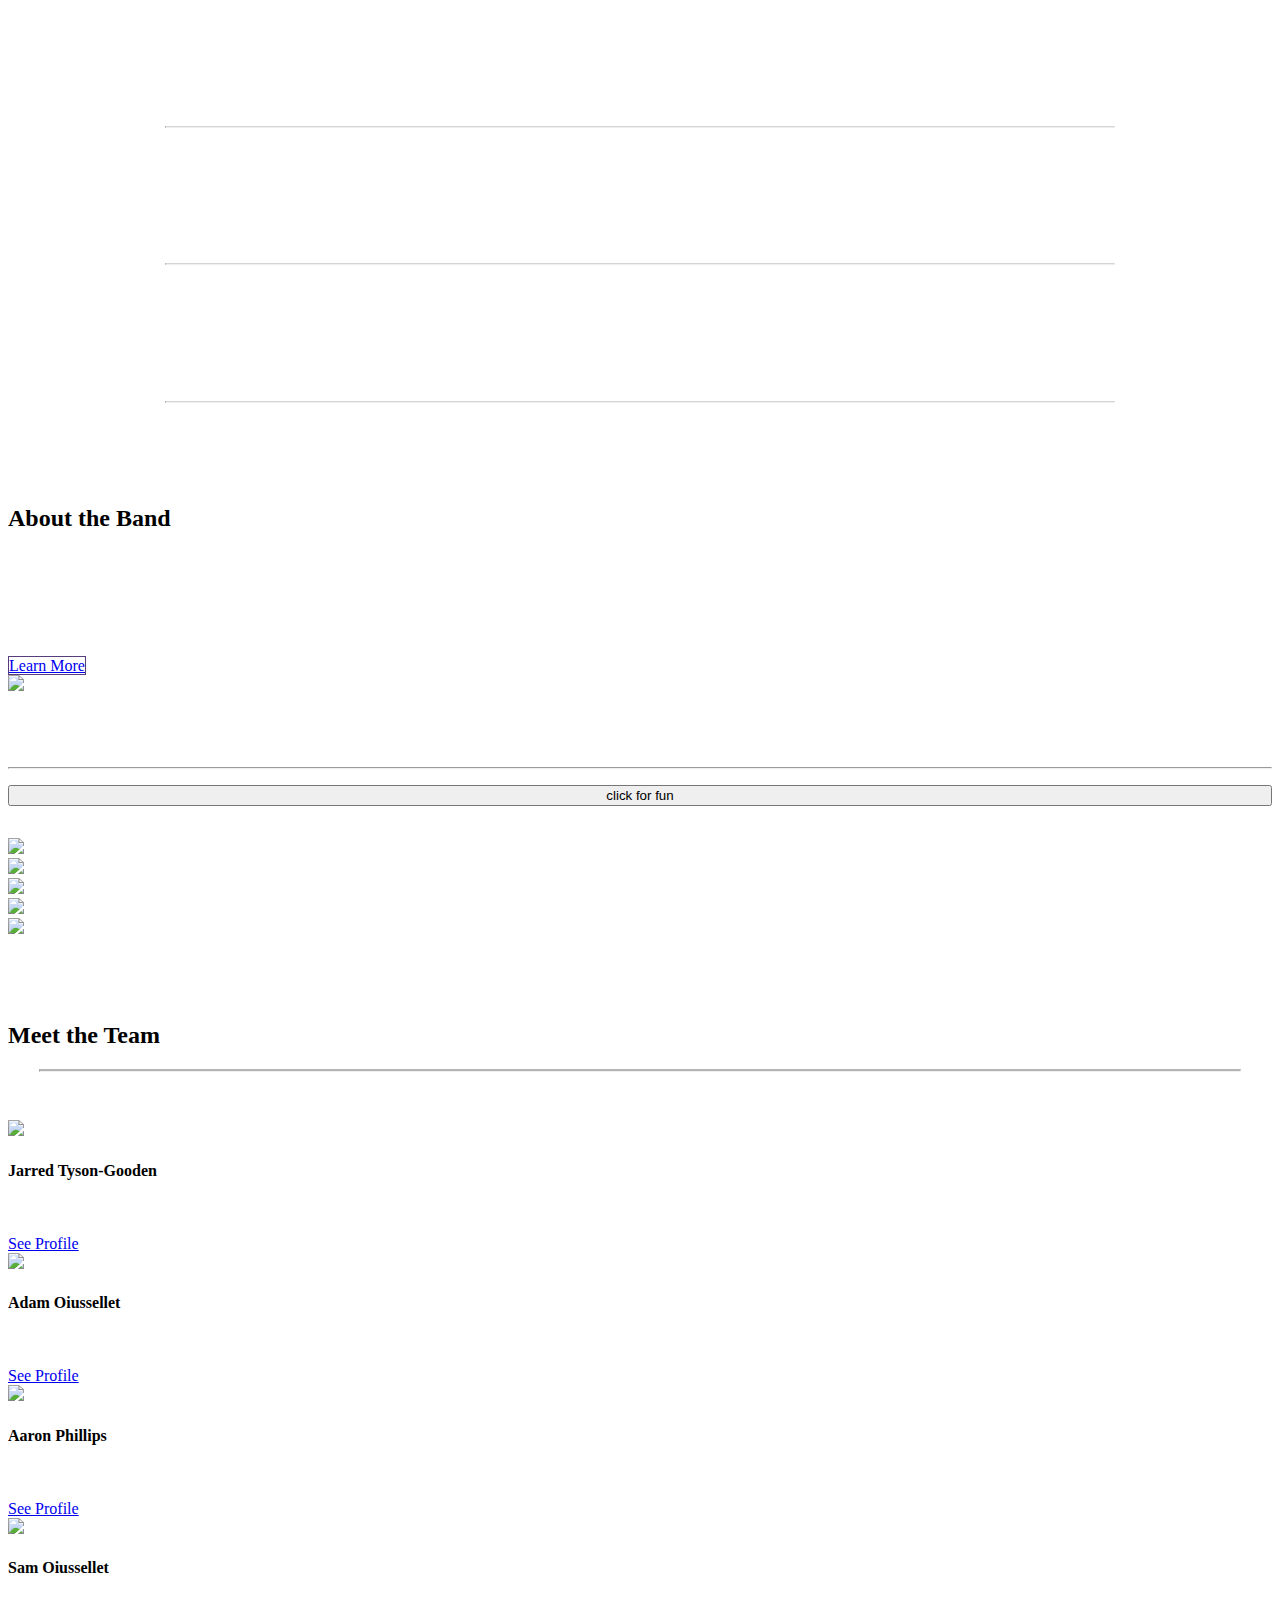
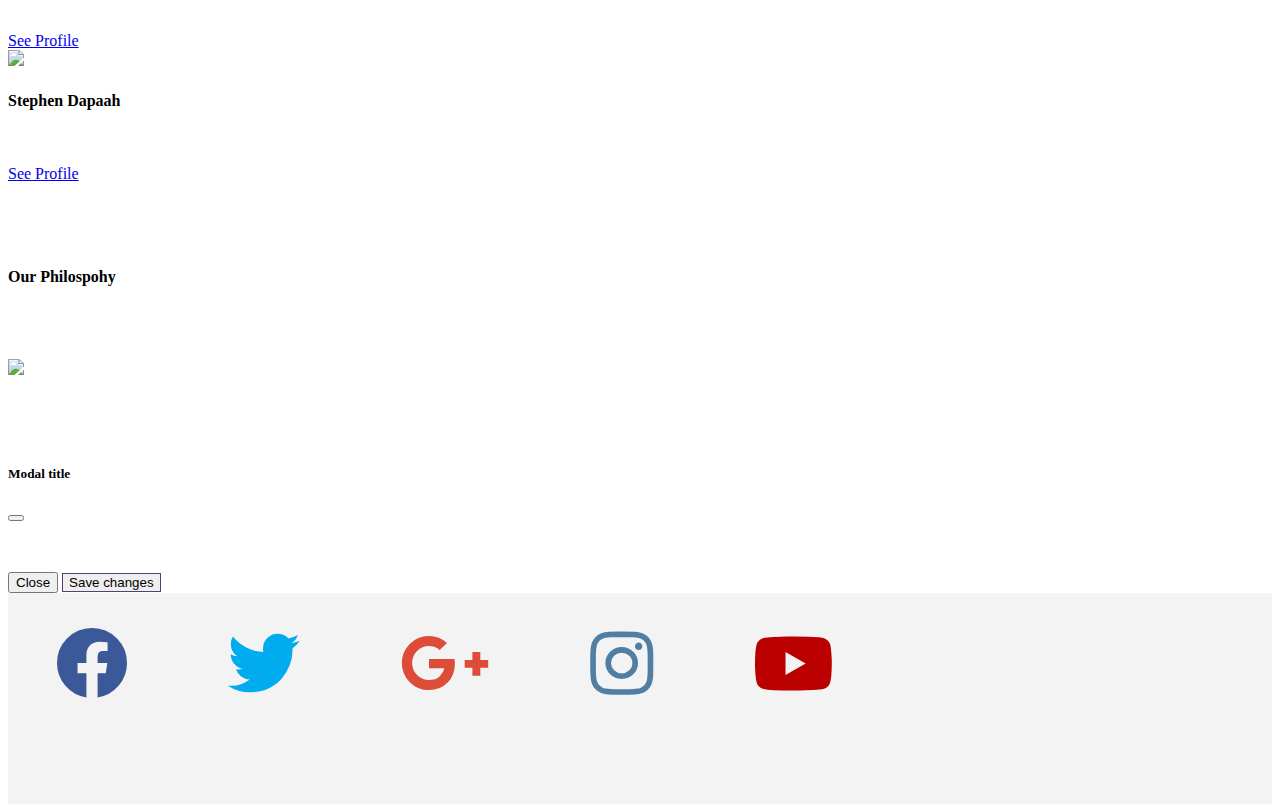
==== commit edc52383: "edited nav-bar" ====
--- a/index.html
+++ b/index.html
@@ -18,27 +18,59 @@
 
         </a>
 <!------Navigation bar ------>
-<nav class="navbar navbar-dark bg-dark  sticky-top">
+<nav class="navbar navbar-expand-lg small-screen navbar-light bg-dark">
+  <div class="container-fluid">
+    <a class="navbar-brand" href="#">Steel Collective</a>
+    <button class="navbar-toggler" type="button" data-bs-toggle="collapse" data-bs-target="#navbarSupportedContent" aria-controls="navbarSupportedContent" aria-expanded="false" aria-label="Toggle navigation">
+      <span class="navbar-toggler-icon"></span>
+    </button>
+    <div class="collapse navbar-collapse" id="navbarSupportedContent">
+      <ul class="navbar-nav me-auto mb-2 mb-lg-0">
+        <li class="nav-item">
+          <a class="nav-link" href="#">Home</a>
+        </li>
+        <li class="nav-item">
+          <a class="nav-link" href="#">Gallery</a>
+        </li>
+        <li class="nav-item">
+          <a class="nav-link" href="#">Events</a>
+        </li>
+        <li class="nav-item dropdown">
+          <a class="nav-link dropdown-toggle" href="#" id="navbarDropdown" role="button" data-bs-toggle="dropdown" aria-expanded="false">
+            Contact
+          </a>
+          <ul class="dropdown-menu" aria-labelledby="navbarDropdown">
+            <li><a class="dropdown-item" href="#">Call</a></li>
+            <li><a class="dropdown-item" href="#">Email</a></li>
+           <li><a class="dropdown-item" href="#">Book Online</a></li>
+          </ul>
+        </li>
+      </ul>
+      <form class="d-flex">
+        <input class="form-control me-2" type="search" placeholder="Search" aria-label="Search">
+        <button class="btn btn-outline-secondary" type="submit">Search</button>
+      </form>
+    </div>
+  </div>
+</nav>
+<!------Navigation bar ------>
+<nav class="navbar navbar-dark bg-dark big-screen sticky-top">
     <div class="container-fluid text-center row padding">
-           
-        
-              
-            <div class="col menu" >
+        <div class="col menu" >
                <a href="index.html"><i class="active fas fa-home" aria-hidden="true"></i><span>Home</span></a>
                 <a href="gallery.html" ><i class="fas fa-drum-steelpan" aria-hidden="true"></i><span>Gallery</span></a>
-           </div>
+         </div>
                  
-            <div class="col-4">
-                <h1>Steel Collective</h1>
-                <a class="navbar-brand mx-auto" href="#"><img src="#" >
+         <div class="col-4">
+            <h1>Steel Collective</h1>
+            <a class="navbar-brand mx-auto" href="#"><img src="#" >
+            </a>
+         </div>
                 
-                </a>
-            </div>
-                
-                <div class="col menu">
-                <a href="contact.html"><i class="fas fa-address-book" aria-hidden="true"></i><span>Contact</span></a>
-                <a href="#"><i class="fas fa-calendar-week" aria-hidden="true"></i><span>Events</span></a>      
-                </div>  
+        <div class="col menu">
+        <a href="contact.html"><i class="fas fa-address-book" aria-hidden="true"></i><span>Contact</span></a>
+        <a href="#"><i class="fas fa-calendar-week" aria-hidden="true"></i><span>Events</span></a>      
+        </div>  
         </div>
     </nav>
 
@@ -59,13 +91,13 @@
 <div id="carouselExampleControls" class="carousel slide" data-bs-ride="carousel">
   <div class="carousel-inner">
     <div class="carousel-item active">
-      <img src="IMG_0558 (3).JPG" class="d-block w-100" alt="First">
+      <img src="IMG_0558-3.JPG" class="d-block w-100" alt="First">
     </div>
     <div class="carousel-item">
       <img src="IMG_0516.jpg" class="d-block w-100" alt="Second">
     </div>
     <div class="carousel-item">
-      <img src="IMG_0553 (2).JPG" class="d-block w-100" alt="Third">
+      <img src="IMG_0553.JPG" class="d-block w-100" alt="Third">
     </div>
   </div>
   <button class="carousel-control-prev" type="button" data-bs-target="#carouselExampleControls"  data-bs-slide="prev">
@@ -81,11 +113,10 @@
 <div class="container-fluid">
  <div class="row jumbotron">
         <div class="col-xs-12 col-sm-12 col-md-8 col-lg-9 col-xl-10">
-            <p class="lead">A Web hostinh service allows individuals and organisations
-                 to make their website accessible via the World Wide Web</p>
-    </div>
+            <p class="lead">We can provide you within 24hrs</p>
+        </div>
     <div class="col-xs-12 col-sm-12 col-md-3 col-lg-3 col-xl-2">
-        <a href="#"><button type="button" class="btn btn-outline-secondary btn-lg">Web Hosting</button> </a>
+        <a href="#"><button type="button" class="btn btn-outline-secondary btn-lg">Get Quote</button> </a>
     </div>
 </div>
 </div>
@@ -108,20 +139,20 @@
                 <i class="fas fa-phone-alt"></i>
                 <h3>Call</h3>
                 <hr class="light">
-                <p>Feel free to call us </p>
+                <p>Call us </p>
             
             </div>
             <div class="col-md-4">
                 <i class="fas fa-envelope-open-text"></i>
               <h3>Email</h3>
                 <hr class="light">
-                <p>Feel free to email us below</p>
+                <p>Email us below</p>
             </div>
              <div class="col-md-4">
                <i class="fas fa-calendar-alt"></i>
                 <h3>Book Online</h3>
                 <hr class="light">
-                <p>Feel free to book online</p>
+                <p>Book online</p>
             </div>
         </div>
     </div>
@@ -129,13 +160,14 @@
 <div class="container-fluid padding">
     <div class="row padding">
         <div class="col-lg-6">
-            <h2>if you build it...</h2>
-            <p>The columns will automaticall stack on top of wach other when the 
-                screen is less than 576px wide.</p>
-                <p>The columns will automaticall stack on top of wach other when the 
-                screen is less than 576px wide.</p>
-                <p>The columns will automaticall stack on top of wach other when the 
-                screen is less than 576px wide.</p>
+            <h2>About the Band </h2>
+            <p>The bands initiation was developed organically with the people involved wanting to develop to a high standard. This process 
+                has formed into a band that works cohesivelly to perform at a high-standard. We work individually on seperate projects which enables us
+                to bring our own experiences and styles.
+                We aimn to contantly improve our repetoire and genre knowledge, to become susceptible to any occasion. The band is constanly aiming to grow and 
+                each individual has a passion for the instrument in a different way to influence the band in becoming a high-class performing act to create special moments 
+                for your intended event.                 
+            </p>
                 <br>
                 <a href="#" class="btn btn-primary" >Learn More</a>
         </div>
@@ -228,7 +260,7 @@
         <div class="card">
             <img class="card-img-top" src="IMG_7092.JPG">
             <div class="card-body">
-                <h4 class="card-title">Sam Oiusselle</h4>
+                <h4 class="card-title">Sam Oiussellet</h4>
                 <p class="card-text">John is an Interent entreprenuer with 
                     almost 20 years of experience.</p>
                     <a href="#" class="btn btn-outline-secondary">See Profile</a>
@@ -249,7 +281,7 @@
 </div>
 </div>
 <!------Two Column Section------>
-<div class="container-fluid padding">
+<div class="container-fluid philosopohy padding">
     <div class="row padding text-center ">
         <div class="col-lg-12">
             <h4>Our Philospohy</h4>
@@ -262,20 +294,7 @@
     </div>
 </div>
 <!------Connect------>
-<div class="container-fluid padding">
-    <div class="row text-center padding">
-        <div class="col-12">
-            <h2>Connect</h2>
-        </div>
-        <div class="col-12 social padding">
-            <a href="#"><i class="fab fa-facebook"></i></a>
-            <a href="#"><i class="fab fa-twitter"></i></a>
-            <a href="#"><i class="fab fa-google-plus-g"></i></a>
-            <a href="#"><i class="fab fa-instagram"></i></a>
-            <a href="#"><i class="fab fa-youtube"></i></a>
-        </div>
-    </div>
-</div>
+
 <!------Contact Page------>
 <div class="modal" tabindex="-1">
   <div class="modal-dialog">
@@ -296,37 +315,20 @@
 </div>
 <!------Footer------>
 <footer>
-    <div class="container-fluid padding bg-dark">
-        <div class="row text-center">
-            <div class="col-md-4">
-                <img src="img/.png">
-                <hr class="light">
-                <p>555-555-5555</p>
-                <p>email@myeail.com</p>
-                <p>100 Street Name</p>
-                <p>City, State, 0000</p>
-            </div>
-            <div class="col-md-4">
-                <hr class="light">
-                <h5>Our Hours</h5>
-                <hr class="light">
-                <p>Monday: 9:00am-17:00pm</p>
-                <p>Monday: 9:00am-17:00pm</p>
-                <p>Monday: 9:00am-17:00pm</p>
-            </div>
-             <div class="col-md-4">
-                <hr class="light">
-                <h5>City State Zip</h5>
-                <hr class="light">
-                <p>Monday: 9:00am-17:00pm</p>
-                <p>Monday: 9:00am-17:00pm</p>
-                <p>Monday: 9:00am-17:00pm</p>
-            </div>
-            <div class="col-12">
-                <div class="light">
-                    <h5>&copy; w3newbie.com</h5>
-                </div>
-            </div>
+   <div class="container-fluid bg-dark padding">
+    <div class="row text-center padding">
+        <div class="col-12">
+            
+        </div>
+        <div class="col-12 social padding">
+            <a href="#"><i class="fab fa-facebook"></i></a>
+            <a href="#"><i class="fab fa-twitter"></i></a>
+            <a href="#"><i class="fab fa-google-plus-g"></i></a>
+            <a href="#"><i class="fab fa-instagram"></i></a>
+            <a href="#"><i class="fab fa-youtube"></i></a>
+        </div>
+    </div>
+</div>
         </div>
     </div>
 </footer>
--- a/assets/css/stylesheet.css
+++ b/assets/css/stylesheet.css
@@ -20,6 +20,9 @@
     height: 100vh;
     min-height: 300px;
     
+}
+.carousel-item img{
+    object-fit: cover;
 }
 .carousel-caption {
     bottom: 220px;
@@ -174,6 +177,9 @@
 .gif{
     max-width: 100%;
 }
+.philosophy img{
+object-fit: cover;
+}
 /*---Gallery----*/
 #photo {
     clear:both;
@@ -239,11 +245,25 @@
 }
 
 /*---Media Queries----*/
+
+      
+.small-screen{
+    display: none;
+}
+
 @media (max-width: 992px) {
     .social a {
         font-size: 4em;
         padding: 2rem;
     }
+    .small-screen{
+    display: block;
+
+}
+
+.big-screen{
+    display: none;
+}
 }
 
 @media (max-width: 768px) {
@@ -295,4 +315,5 @@
     font-size: 2em;
     padding: .7rem;
 }
+
 }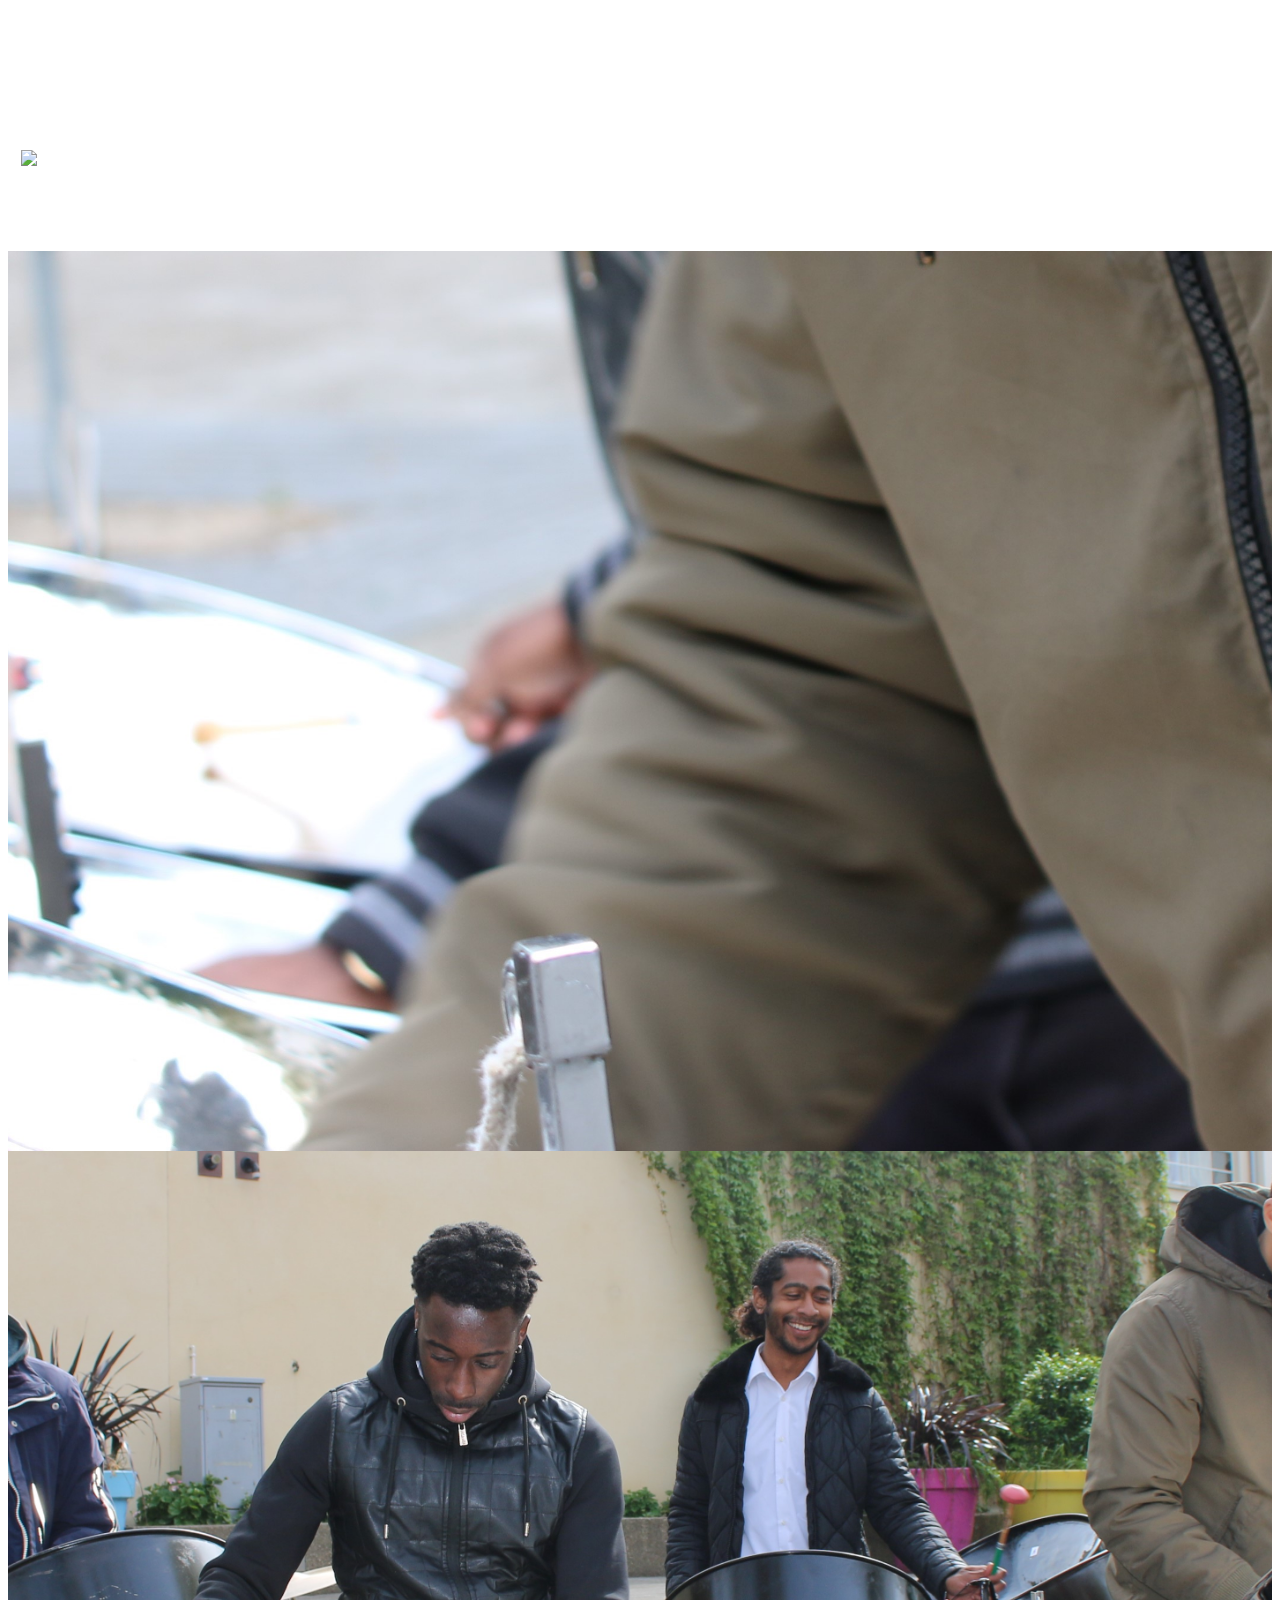
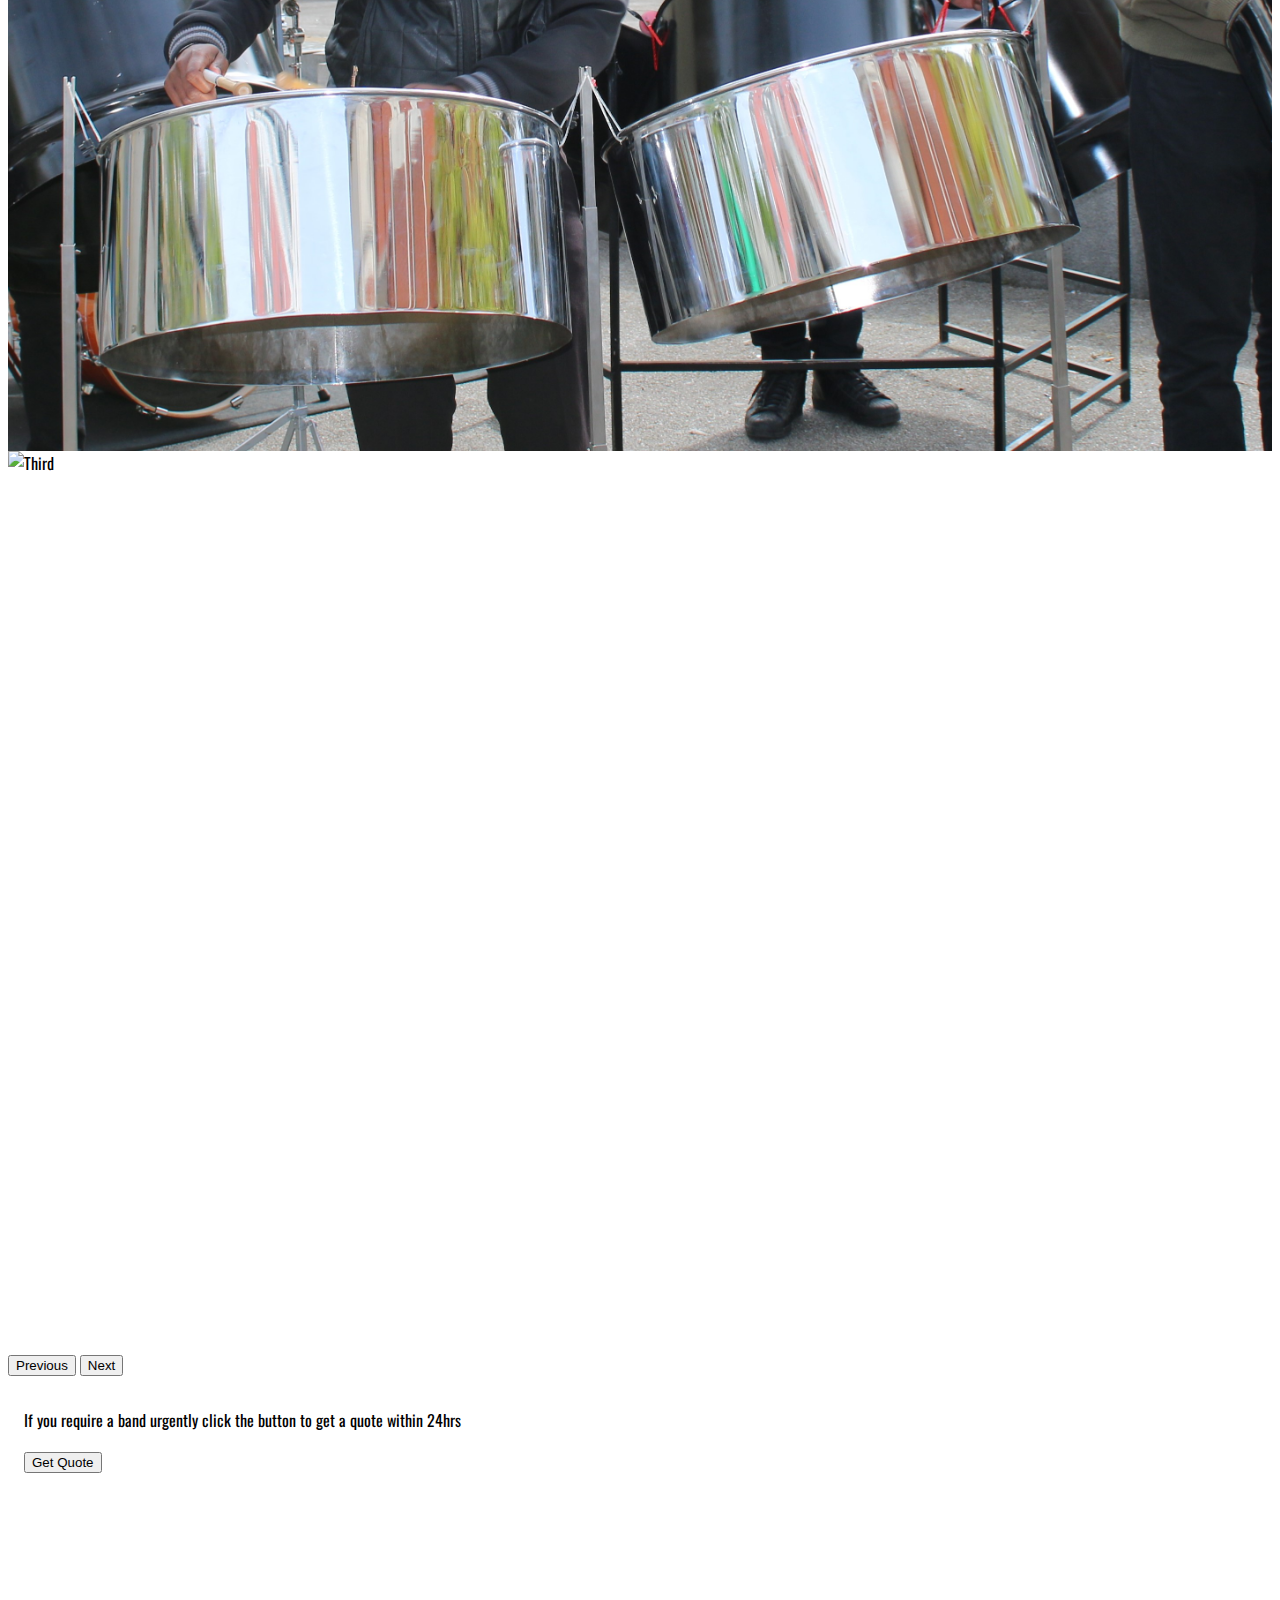
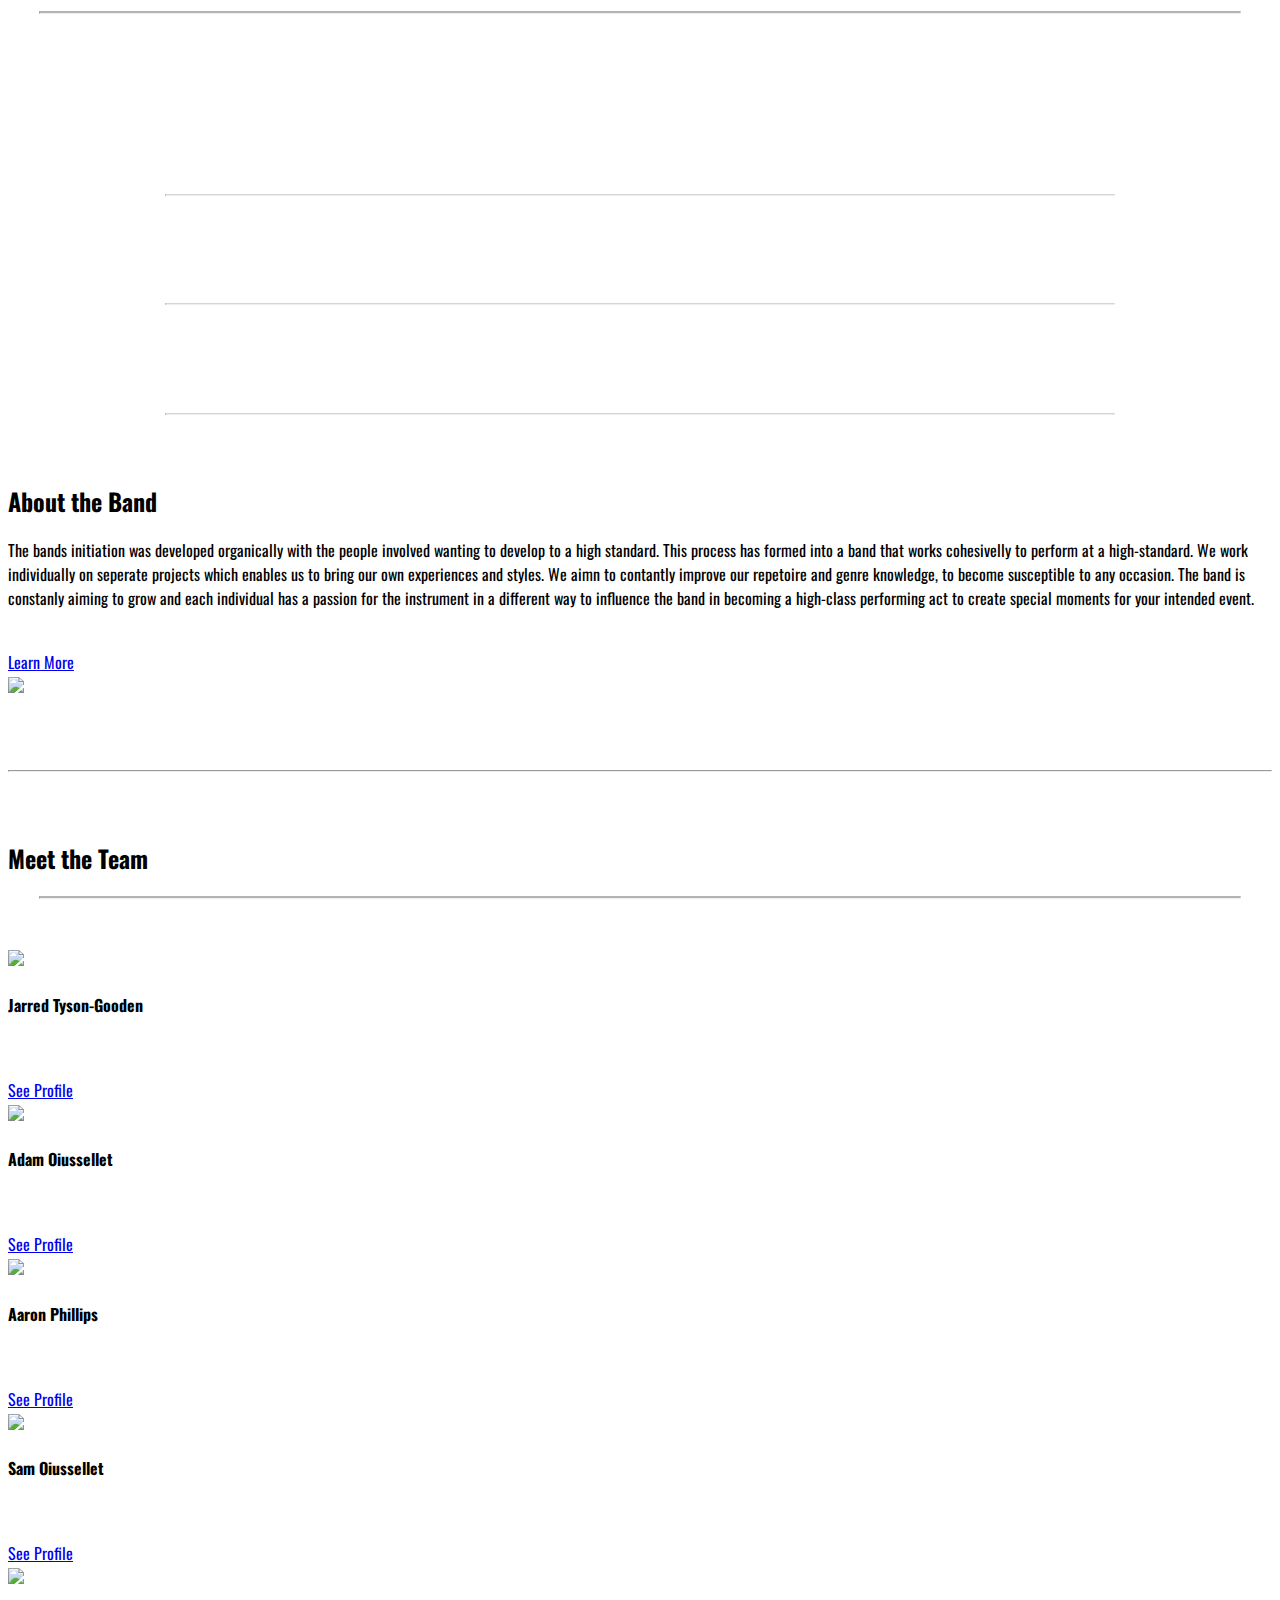
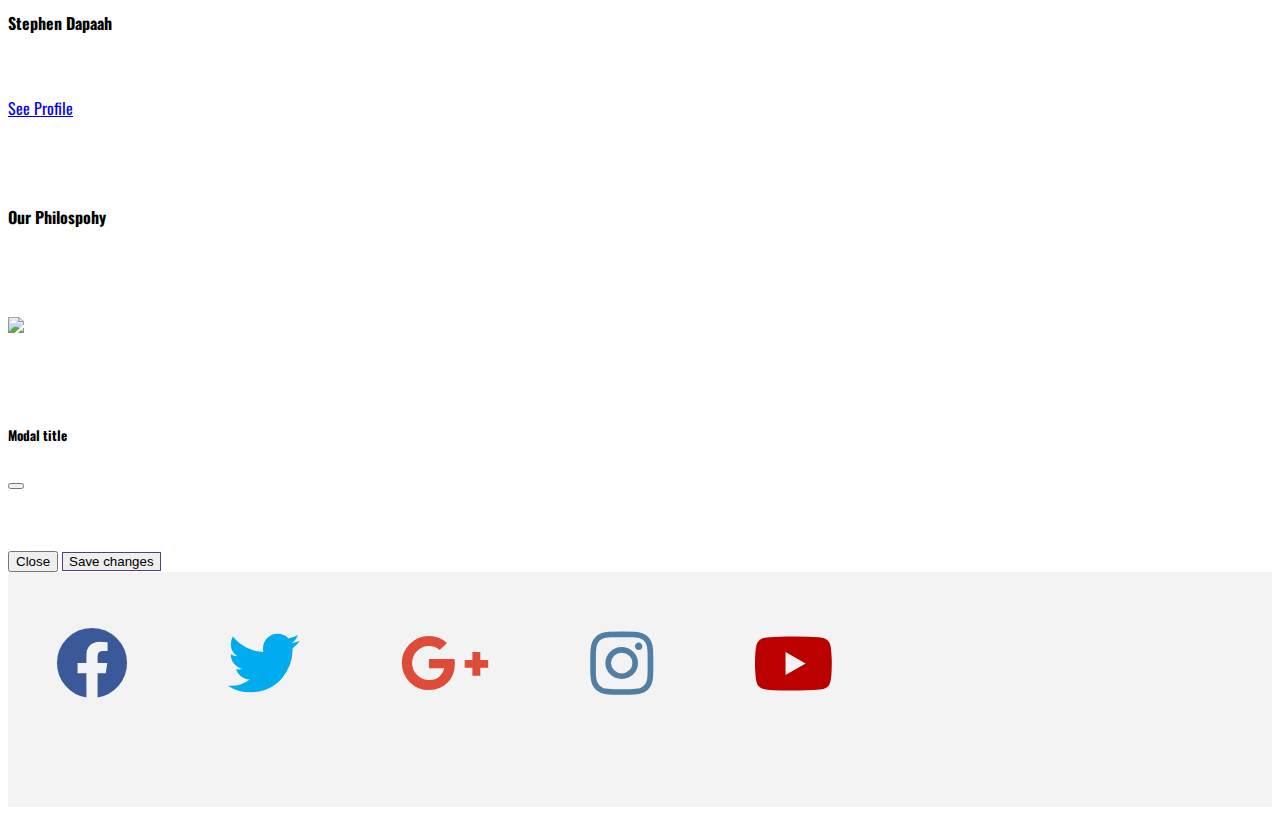
==== commit 09a340f2: "edirions to contact and header" ====
--- a/index.html
+++ b/index.html
@@ -20,17 +20,17 @@
 <!------Navigation bar ------>
 <nav class="navbar navbar-expand-lg small-screen navbar-light bg-dark">
   <div class="container-fluid">
-    <a class="navbar-brand" href="#">Steel Collective</a>
+    <a class="navbar-brand" href="index.html">Steel Collective</a>
     <button class="navbar-toggler" type="button" data-bs-toggle="collapse" data-bs-target="#navbarSupportedContent" aria-controls="navbarSupportedContent" aria-expanded="false" aria-label="Toggle navigation">
       <span class="navbar-toggler-icon"></span>
     </button>
     <div class="collapse navbar-collapse" id="navbarSupportedContent">
       <ul class="navbar-nav me-auto mb-2 mb-lg-0">
         <li class="nav-item">
-          <a class="nav-link" href="#">Home</a>
+          <a class="nav-link" href="index.html">Home</a>
         </li>
         <li class="nav-item">
-          <a class="nav-link" href="#">Gallery</a>
+          <a class="nav-link" href="gallery.html">Gallery</a>
         </li>
         <li class="nav-item">
           <a class="nav-link" href="#">Events</a>
@@ -41,15 +41,12 @@
           </a>
           <ul class="dropdown-menu" aria-labelledby="navbarDropdown">
             <li><a class="dropdown-item" href="#">Call</a></li>
-            <li><a class="dropdown-item" href="#">Email</a></li>
+            <li><a class="dropdown-item" href="contact.html">Email</a></li>
            <li><a class="dropdown-item" href="#">Book Online</a></li>
           </ul>
         </li>
       </ul>
-      <form class="d-flex">
-        <input class="form-control me-2" type="search" placeholder="Search" aria-label="Search">
-        <button class="btn btn-outline-secondary" type="submit">Search</button>
-      </form>
+      
     </div>
   </div>
 </nav>
@@ -63,7 +60,7 @@
                  
          <div class="col-4">
             <h1>Steel Collective</h1>
-            <a class="navbar-brand mx-auto" href="#"><img src="#" >
+            <a class="navbar-brand mx-auto" href="#"><img src="index.htm" >
             </a>
          </div>
                 
@@ -113,7 +110,7 @@
 <div class="container-fluid">
  <div class="row jumbotron">
         <div class="col-xs-12 col-sm-12 col-md-8 col-lg-9 col-xl-10">
-            <p class="lead">We can provide you within 24hrs</p>
+            <p class="lead">If you require a band urgently click the button to get a quote within 24hrs</p>
         </div>
     <div class="col-xs-12 col-sm-12 col-md-3 col-lg-3 col-xl-2">
         <a href="#"><button type="button" class="btn btn-outline-secondary btn-lg">Get Quote</button> </a>
@@ -139,25 +136,25 @@
                 <i class="fas fa-phone-alt"></i>
                 <h3>Call</h3>
                 <hr class="light">
-                <p>Call us </p>
+                
             
             </div>
             <div class="col-md-4">
                 <i class="fas fa-envelope-open-text"></i>
               <h3>Email</h3>
                 <hr class="light">
-                <p>Email us below</p>
+                
             </div>
              <div class="col-md-4">
                <i class="fas fa-calendar-alt"></i>
                 <h3>Book Online</h3>
                 <hr class="light">
-                <p>Book online</p>
+                
             </div>
         </div>
     </div>
 <!------Two Column Section------>
-<div class="container-fluid padding">
+<div class="container-fluid about padding">
     <div class="row padding">
         <div class="col-lg-6">
             <h2>About the Band </h2>
@@ -169,7 +166,7 @@
                 for your intended event.                 
             </p>
                 <br>
-                <a href="#" class="btn btn-primary" >Learn More</a>
+                <a href="#" class="btn btn-secondary" >Learn More</a>
         </div>
         <div class="col-lg-6">
             <img src="IMG_7128.JPG" class="img-fluid">
@@ -186,7 +183,7 @@
         </div>
     </div>
 </figure>
-<!------Emoji Section------>
+<!------Emoji Section------
 <button class="fun" data-toggle="collapse" data-target="#emoji">click for fun
 </button>
 <div id="emoji" class="collapse">
@@ -211,6 +208,7 @@
 </div>
 </div>
 </div>
+<---------Will add this section in future--->
 <!------Meet the Team------>
 <div class="container-fluid padding">
     <div class="row welcome text-center">
--- a/assets/css/stylesheet.css
+++ b/assets/css/stylesheet.css
@@ -1,6 +1,8 @@
+
+@import url('https://fonts.googleapis.com/css2?family=Oswald&display=swap');
 
 body {
-    font-family: poppins;
+    font-family: "Oswald", sans-serif;
 }
 h1 {
     color:#fff;
@@ -142,6 +144,9 @@
     margin: o auto;
     padding-top: 2rem;
 }
+.jumbotron .lead {
+    color:black;
+}
 .welcome hr {
     border-top: 2px solid #b4b4b4;
     width: 95%;
@@ -154,6 +159,9 @@
 }
 .booking h3 ,p{
     color:#fff;
+}
+.about p{
+    color: black;
 }
 
 .fa-code {
@@ -187,6 +195,10 @@
     column-count: 3;
     column-gap: 0px;
 }
+.form {
+    text-align: center;
+}
+
 #photo img {
     width:100%;
 }
@@ -251,7 +263,17 @@
     display: none;
 }
 
-@media (max-width: 992px) {
+.navbar-toggler{
+  background-color: grey;
+}
+.navbar-collapse .nav-item .nav-link{
+    color:grey;
+}
+
+
+
+
+@media (max-width: 1200px) {
     .social a {
         font-size: 4em;
         padding: 2rem;
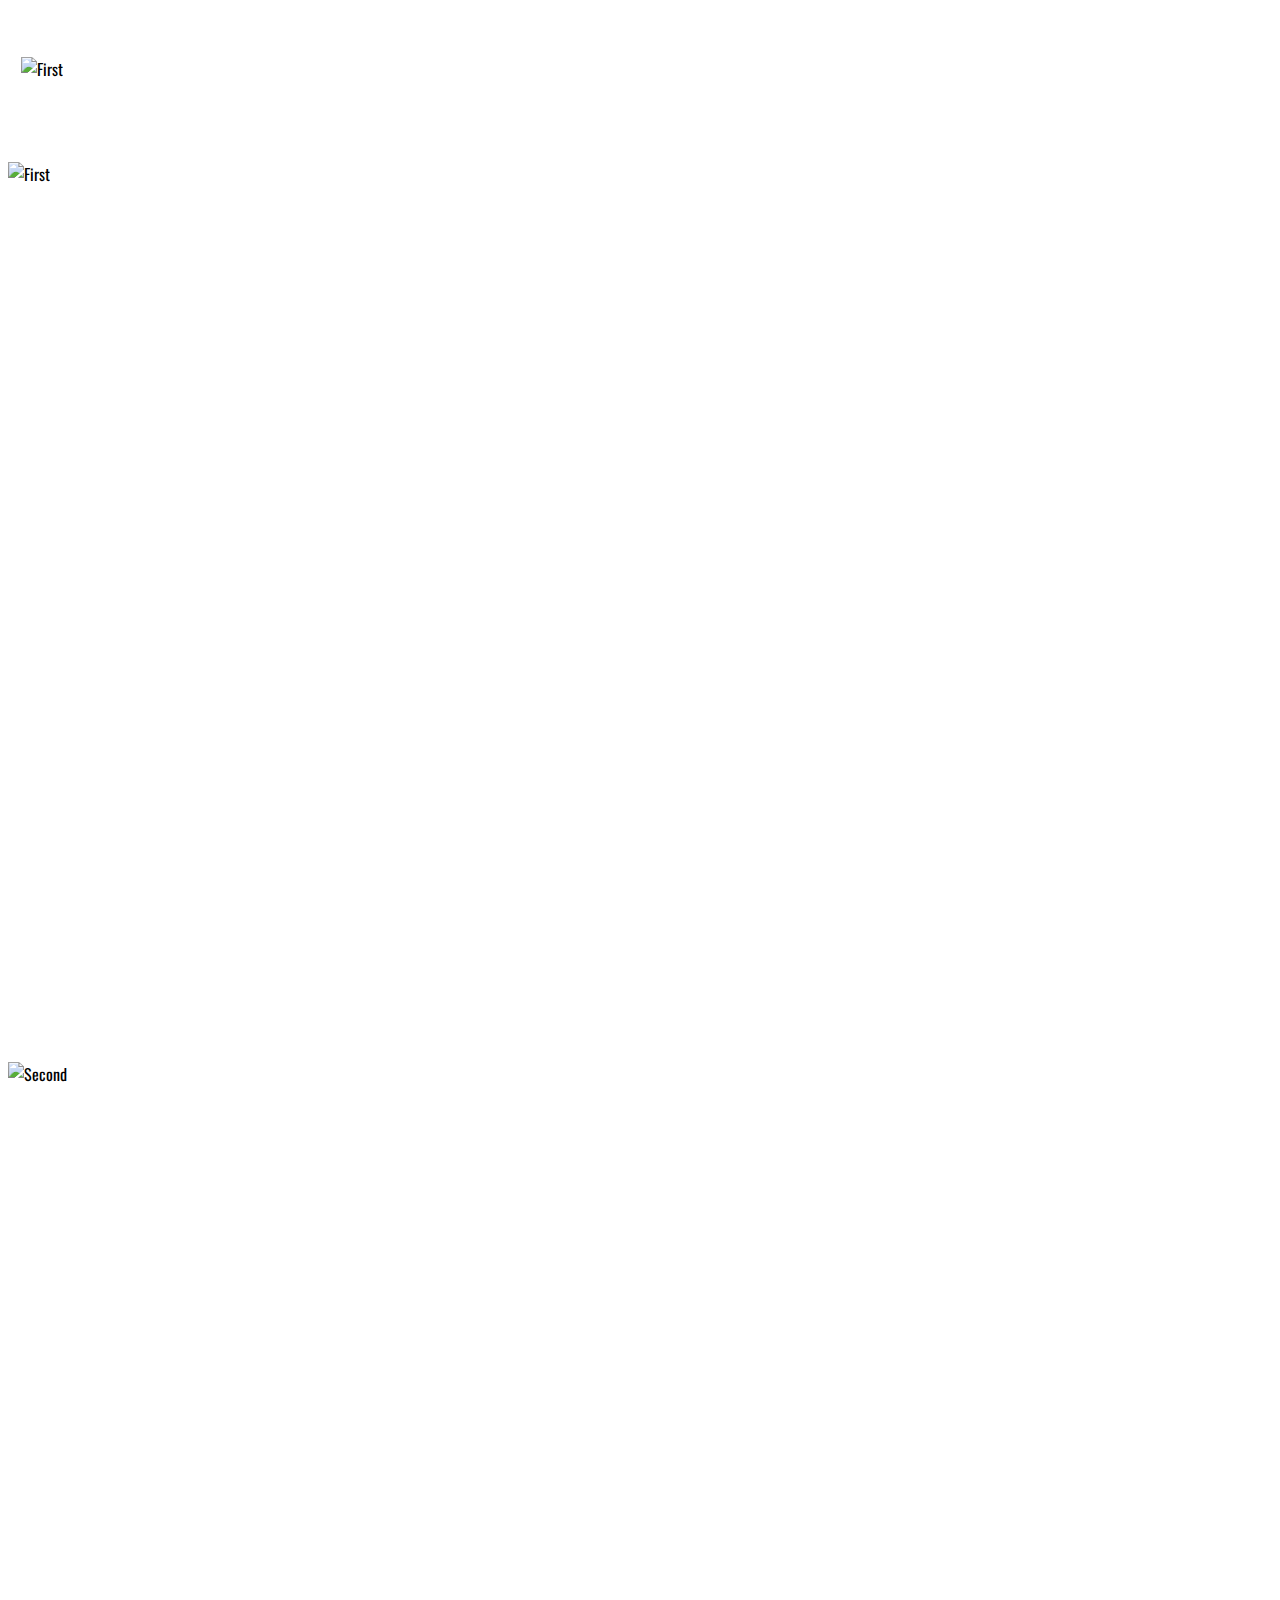
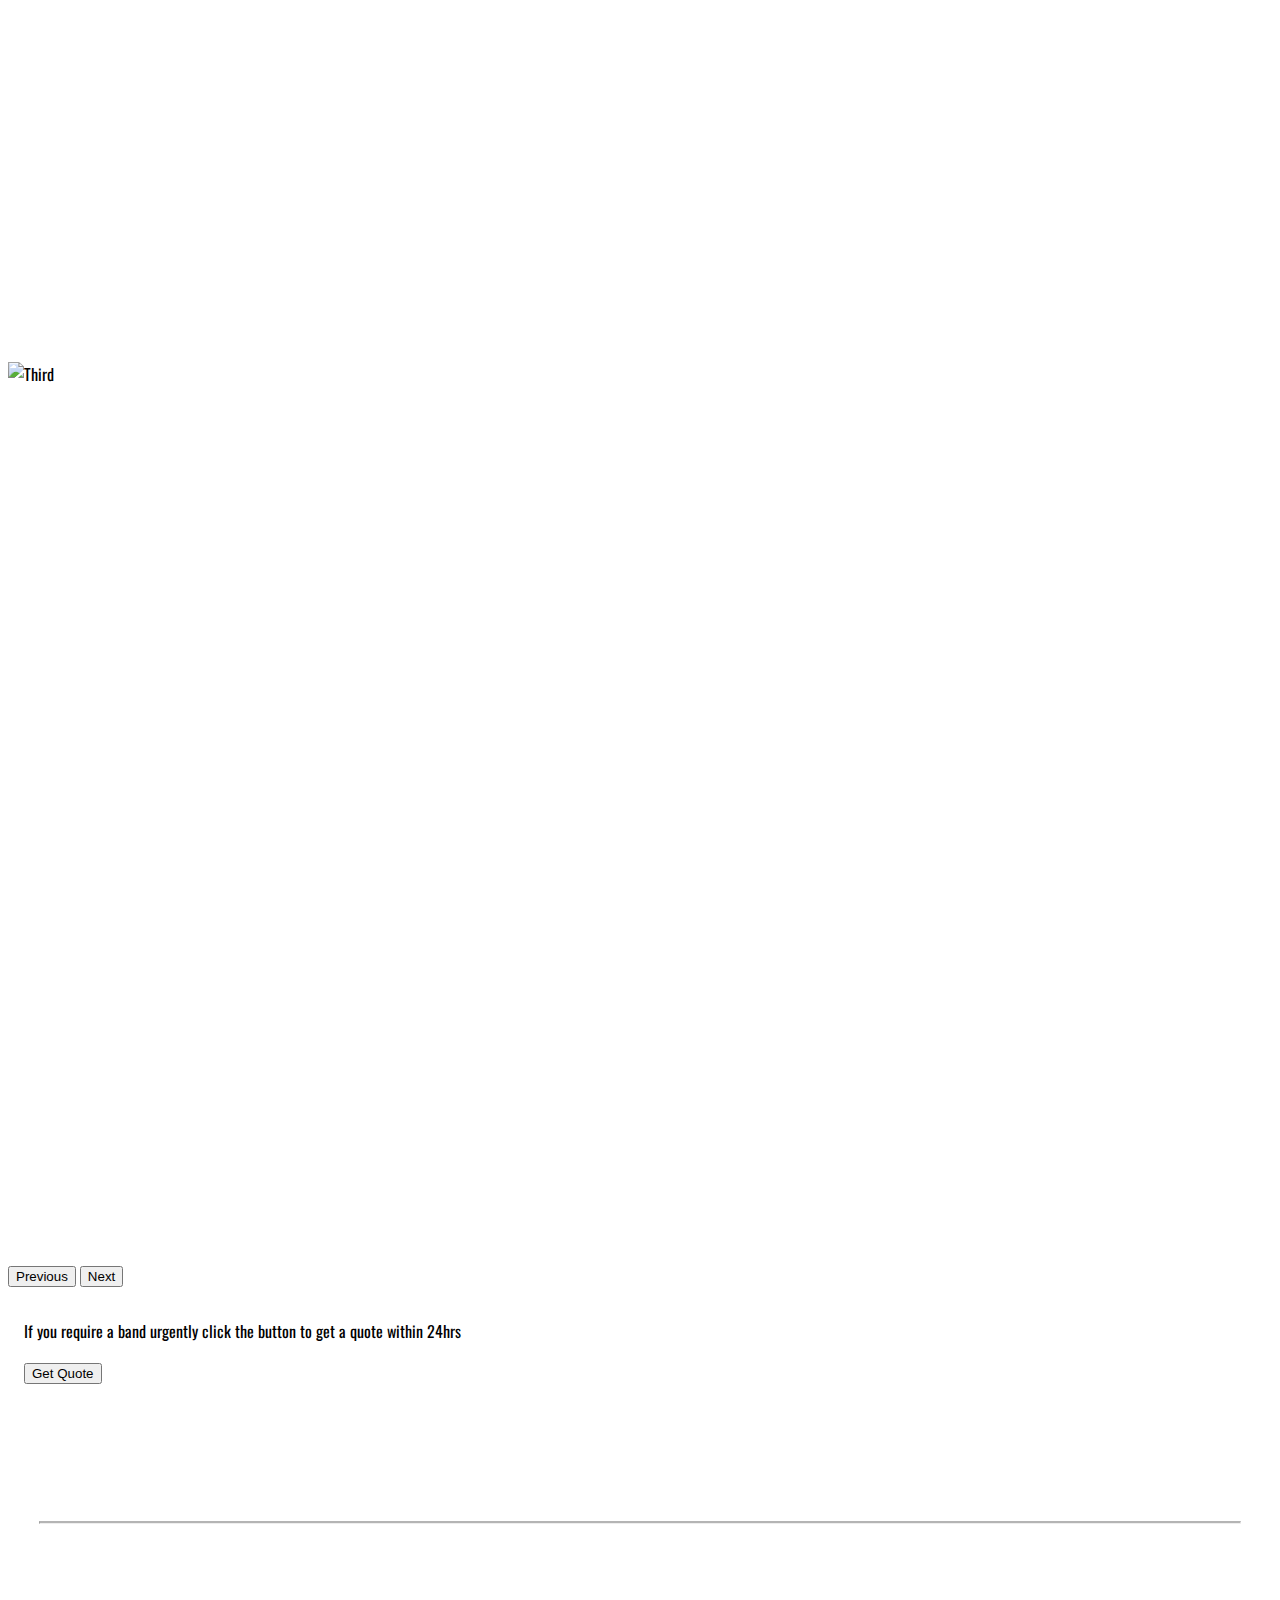
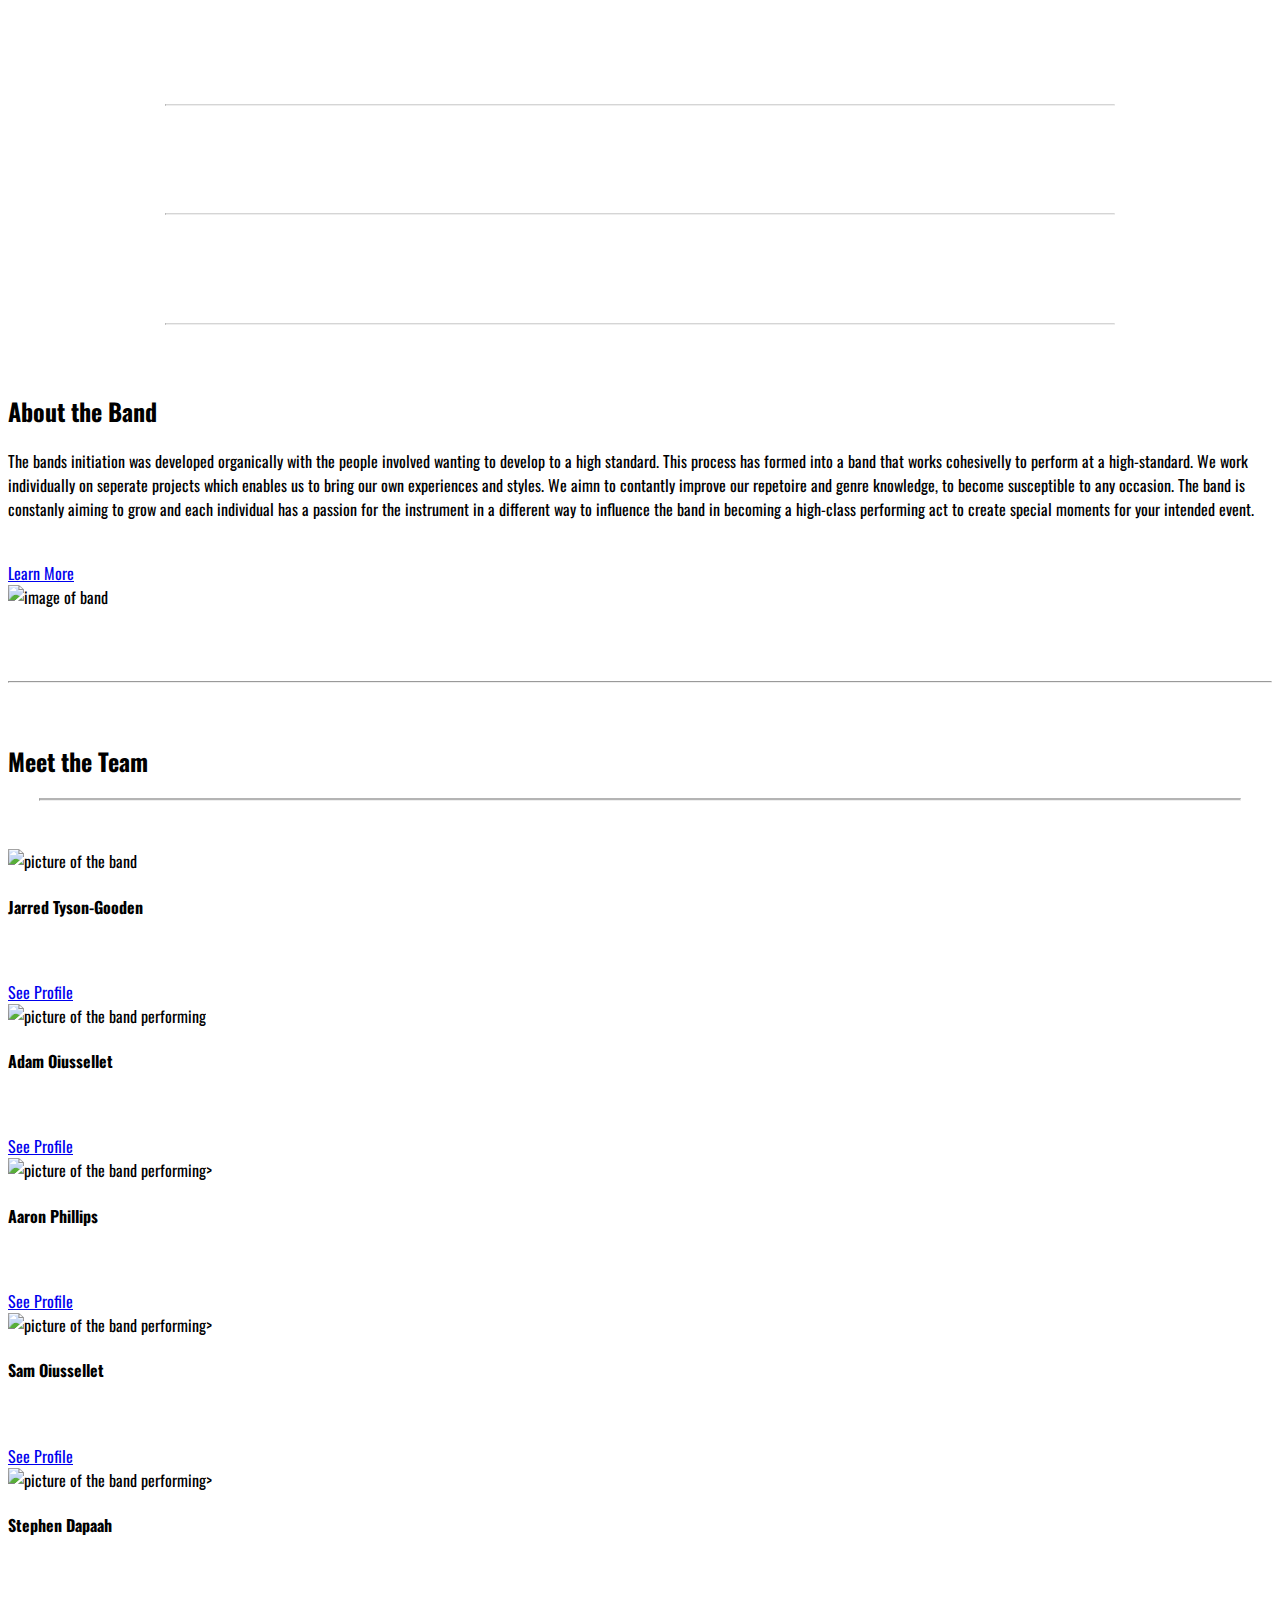
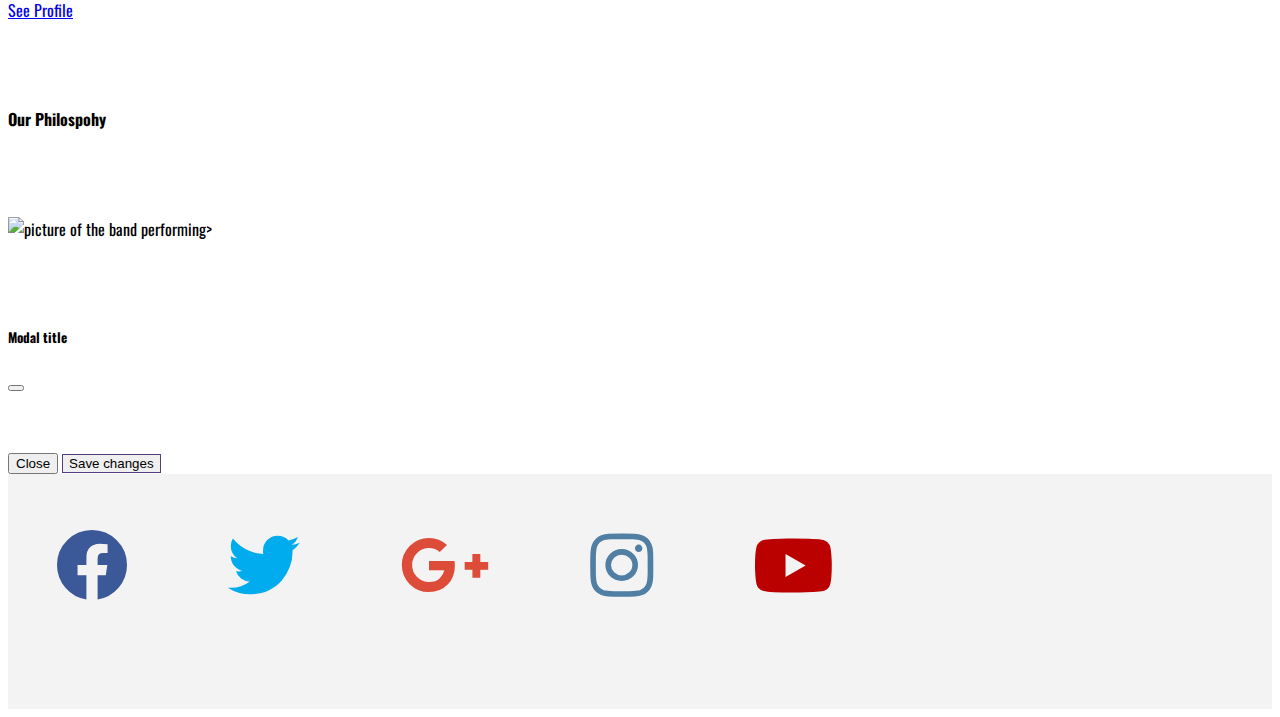
==== commit 4710bd18: "added logo to small screen" ====
--- a/index.html
+++ b/index.html
@@ -1,334 +1,304 @@
 <!DOCTYPE html>
 <html lang="en">
+
 <head>
     <meta charset="UTF-8">
     <meta name="viewport" content="width=device-width, initial-scale=1.0">
     <meta http-equiv="X-UA-Compatible" content="ie=edge">
-   <link href="https://cdn.jsdelivr.net/npm/bootstrap@5.0.0-beta2/dist/css/bootstrap.min.css" rel="stylesheet" integrity="sha384-BmbxuPwQa2lc/FVzBcNJ7UAyJxM6wuqIj61tLrc4wSX0szH/Ev+nYRRuWlolflfl" crossorigin="anonymous">
-<script src="https://cdn.jsdelivr.net/npm/bootstrap@5.0.0-beta2/dist/js/bootstrap.bundle.min.js" integrity="sha384-b5kHyXgcpbZJO/tY9Ul7kGkf1S0CWuKcCD38l8YkeH8z8QjE0GmW1gYU5S9FOnJ0" crossorigin="anonymous"></script>
-    <link rel="stylesheet" href="https://cdnjs.cloudflare.com/ajax/libs/font-awesome/5.15.2/css/all.min.css" >
+    <link href="https://cdn.jsdelivr.net/npm/bootstrap@5.0.0-beta2/dist/css/bootstrap.min.css" rel="stylesheet"
+        integrity="sha384-BmbxuPwQa2lc/FVzBcNJ7UAyJxM6wuqIj61tLrc4wSX0szH/Ev+nYRRuWlolflfl" crossorigin="anonymous">
+    <script src="https://cdn.jsdelivr.net/npm/bootstrap@5.0.0-beta2/dist/js/bootstrap.bundle.min.js"
+        integrity="sha384-b5kHyXgcpbZJO/tY9Ul7kGkf1S0CWuKcCD38l8YkeH8z8QjE0GmW1gYU5S9FOnJ0"
+        crossorigin="anonymous"></script>
+    <link rel="stylesheet" href="https://cdnjs.cloudflare.com/ajax/libs/font-awesome/5.15.2/css/all.min.css">
     <link rel="stylesheet" href="https://cdnjs.cloudflare.com/ajax/libs/hover.css/2.3.1/css/hover-min.css">
     <link rel="stylesheet" href="assets/css/stylesheet.css">
     <title>Steel Collective</title>
 </head>
-    
+
 <body>
     <header>
-        <a href="index.html">
-
-        </a>
-<!------Navigation bar ------>
-<nav class="navbar navbar-expand-lg small-screen navbar-light bg-dark">
-  <div class="container-fluid">
-    <a class="navbar-brand" href="index.html">Steel Collective</a>
-    <button class="navbar-toggler" type="button" data-bs-toggle="collapse" data-bs-target="#navbarSupportedContent" aria-controls="navbarSupportedContent" aria-expanded="false" aria-label="Toggle navigation">
-      <span class="navbar-toggler-icon"></span>
-    </button>
-    <div class="collapse navbar-collapse" id="navbarSupportedContent">
-      <ul class="navbar-nav me-auto mb-2 mb-lg-0">
-        <li class="nav-item">
-          <a class="nav-link" href="index.html">Home</a>
-        </li>
-        <li class="nav-item">
-          <a class="nav-link" href="gallery.html">Gallery</a>
-        </li>
-        <li class="nav-item">
-          <a class="nav-link" href="#">Events</a>
-        </li>
-        <li class="nav-item dropdown">
-          <a class="nav-link dropdown-toggle" href="#" id="navbarDropdown" role="button" data-bs-toggle="dropdown" aria-expanded="false">
-            Contact
-          </a>
-          <ul class="dropdown-menu" aria-labelledby="navbarDropdown">
-            <li><a class="dropdown-item" href="#">Call</a></li>
-            <li><a class="dropdown-item" href="contact.html">Email</a></li>
-           <li><a class="dropdown-item" href="#">Book Online</a></li>
-          </ul>
-        </li>
-      </ul>
-      
-    </div>
-  </div>
-</nav>
-<!------Navigation bar ------>
-<nav class="navbar navbar-dark bg-dark big-screen sticky-top">
-    <div class="container-fluid text-center row padding">
-        <div class="col menu" >
-               <a href="index.html"><i class="active fas fa-home" aria-hidden="true"></i><span>Home</span></a>
-                <a href="gallery.html" ><i class="fas fa-drum-steelpan" aria-hidden="true"></i><span>Gallery</span></a>
-         </div>
-                 
-         <div class="col-4">
-            <h1>Steel Collective</h1>
-            <a class="navbar-brand mx-auto" href="#"><img src="index.htm" >
-            </a>
-         </div>
-                
-        <div class="col menu">
-        <a href="contact.html"><i class="fas fa-address-book" aria-hidden="true"></i><span>Contact</span></a>
-        <a href="#"><i class="fas fa-calendar-week" aria-hidden="true"></i><span>Events</span></a>      
-        </div>  
-        </div>
-    </nav>
-
-            
-        
-        
- 
+
+        <!--Navigation bar used from "3 Newbie-->
+        <nav class="navbar navbar-expand-lg small-screen navbar-light bg-dark">
+            <div class="container-fluid">
+                 <div class="col-4 logo">
+                   <img src="assets/images/LOGO2-01.png" class="d-block w-100 h-100" alt="First">
+                </div>
+                <button class="navbar-toggler" type="button" data-bs-toggle="collapse"
+                    data-bs-target="#navbarSupportedContent" aria-controls="navbarSupportedContent"
+                    aria-expanded="false" aria-label="Toggle navigation">
+                    <span class="navbar-toggler-icon"></span>
+                </button>
+                <div class="collapse navbar-collapse" id="navbarSupportedContent">
+                    <ul class="navbar-nav me-auto mb-2 mb-lg-0">
+                        <li class="nav-item">
+                            <a class="nav-link" href="index.html">Home</a>
+                        </li>
+                        <li class="nav-item">
+                            <a class="nav-link" href="gallery.html">Gallery</a>
+                        </li>
+                        <li class="nav-item">
+                            <a class="nav-link" href="#">Events</a>
+                        </li>
+                        <li class="nav-item dropdown">
+                            <a class="nav-link dropdown-toggle" href="#" id="navbarDropdown" role="button"
+                                data-bs-toggle="dropdown" aria-expanded="false">
+                                Contact
+                            </a>
+                            <ul class="dropdown-menu" aria-labelledby="navbarDropdown">
+                                <li><a class="dropdown-item" href="#">Call</a></li>
+                                <li><a class="dropdown-item" href="contact.html">Email</a></li>
+                                <li><a class="dropdown-item" href="#">Book Online</a></li>
+                            </ul>
+                        </li>
+                    </ul>
+
+                </div>
+            </div>
+        </nav>
+        <!--Navigation bar-->
+        <nav class="navbar navbar-dark bg-dark big-screen sticky-top">
+            <div class="container-fluid text-center row padding">
+                <div class="col menu">
+                    <a href="index.html"><i class="active fas fa-home" aria-hidden="true"></i><span>Home</span></a>
+                    <a href="gallery.html"><i class="fas fa-drum-steelpan"
+                            aria-hidden="true"></i><span>Gallery</span></a>
+                </div>
+
+                <div class="col-4 logo">
+                   <img src="assets/images/LOGO2-01.png" class="d-block w-100 h-100" alt="First">
+                </div>
+
+                <div class="col menu">
+                    <a href="contact.html"><i class="fas fa-address-book"
+                            aria-hidden="true"></i><span>Contact</span></a>
+                    <a href="#"><i class="fas fa-calendar-week" aria-hidden="true"></i><span>Events</span></a>
+                </div>
+            </div>
+        </nav>
     </header>
-<!------Navigation bar ------>
-<!------Image Slider------>
-
-    
-     
-  
-
-
-<!------Image Slider------>
-<div id="carouselExampleControls" class="carousel slide" data-bs-ride="carousel">
-  <div class="carousel-inner">
-    <div class="carousel-item active">
-      <img src="IMG_0558-3.JPG" class="d-block w-100" alt="First">
-    </div>
-    <div class="carousel-item">
-      <img src="IMG_0516.jpg" class="d-block w-100" alt="Second">
-    </div>
-    <div class="carousel-item">
-      <img src="IMG_0553.JPG" class="d-block w-100" alt="Third">
-    </div>
-  </div>
-  <button class="carousel-control-prev" type="button" data-bs-target="#carouselExampleControls"  data-bs-slide="prev">
-    <span class="carousel-control-prev-icon" aria-hidden="true"></span>
-    <span class="visually-hidden">Previous</span>
-  </button>
-  <button class="carousel-control-next" type="button" data-bs-target="#carouselExampleControls"  data-bs-slide="next">
-    <span class="carousel-control-next-icon" aria-hidden="true"></span>
-    <span class="visually-hidden">Next</span>
-  </button>
-</div>
-<!------Jumbotron------>
-<div class="container-fluid">
- <div class="row jumbotron">
-        <div class="col-xs-12 col-sm-12 col-md-8 col-lg-9 col-xl-10">
-            <p class="lead">If you require a band urgently click the button to get a quote within 24hrs</p>
-        </div>
-    <div class="col-xs-12 col-sm-12 col-md-3 col-lg-3 col-xl-2">
-        <a href="#"><button type="button" class="btn btn-outline-secondary btn-lg">Get Quote</button> </a>
-    </div>
-</div>
-</div>
-<!------Welcome section------>
-<div class="container-fluid padding bg-dark">
-<div class="row welcome text-center">
-    <div class="col-12">
-        <h1 class="display-4">Book with ease</h1>
-    </div>
-    <hr>
-    <div class="col-12">
-        <p class="lead">Welcome to Steel Collective. The band you can rely on to make you event special!</p>
-    </div>
-</div>
-</div>
-<!------Three Column Section------>
- <div class="container-fluid padding bg-dark">
+
+
+
+
+
+
+
+    <!--Image Slider-->
+    <div id="carouselExampleControls" class="carousel slide" data-bs-ride="carousel">
+        <div class="carousel-inner">
+            <div class="carousel-item active">
+                <img src="assets/images/IMG_0477(2).JPG" class="d-block w-100" alt="First">
+            </div>
+            <div class="carousel-item">
+                <img src="assets/images/IMG_0516.jpg" class="d-block w-100" alt="Second">
+            </div>
+            <div class="carousel-item">
+                <img src="assets/images/IMG_0553.JPG" class="d-block w-100" alt="Third">
+            </div>
+        </div>
+        <button class="carousel-control-prev" type="button" data-bs-target="#carouselExampleControls"
+            data-bs-slide="prev">
+            <span class="carousel-control-prev-icon" aria-hidden="true"></span>
+            <span class="visually-hidden">Previous</span>
+        </button>
+        <button class="carousel-control-next" type="button" data-bs-target="#carouselExampleControls"
+            data-bs-slide="next">
+            <span class="carousel-control-next-icon" aria-hidden="true"></span>
+            <span class="visually-hidden">Next</span>
+        </button>
+    </div>
+    <!--Jumbotron-->
+    <div class="container-fluid">
+        <div class="row jumbotron">
+            <div class="col-xs-12 col-sm-12 col-md-8 col-lg-9 col-xl-10">
+                <p class="lead">If you require a band urgently click the button to get a quote within 24hrs</p>
+            </div>
+            <div class="col-xs-12 col-sm-12 col-md-3 col-lg-3 col-xl-2">
+                <button type="button" class="btn btn-outline-secondary btn-lg">Get Quote</button>
+            </div>
+        </div>
+    </div>
+    <!--Welcome section-->
+    <div class="container-fluid padding bg-dark">
+        <div class="row welcome text-center">
+            <div class="col-12">
+                <h1 class="display-4">Book with ease</h1>
+            </div>
+            <hr>
+            <div class="col-12">
+                <p class="lead">Welcome to Steel Collective. The band you can rely on to make you event special!</p>
+            </div>
+        </div>
+    </div>
+    <!--Three Column Section-->
+    <div class="container-fluid padding bg-dark">
         <div class="row booking text-center">
-             <div class="col-md-4">
+            <div class="col-md-4">
                 <i class="fas fa-phone-alt"></i>
                 <h3>Call</h3>
                 <hr class="light">
-                
-            
             </div>
             <div class="col-md-4">
                 <i class="fas fa-envelope-open-text"></i>
-              <h3>Email</h3>
+                <h3>Email</h3>
                 <hr class="light">
-                
-            </div>
-             <div class="col-md-4">
-               <i class="fas fa-calendar-alt"></i>
+            </div>
+            <div class="col-md-4">
+                <i class="fas fa-calendar-alt"></i>
                 <h3>Book Online</h3>
                 <hr class="light">
-                
-            </div>
-        </div>
-    </div>
-<!------Two Column Section------>
-<div class="container-fluid about padding">
-    <div class="row padding">
-        <div class="col-lg-6">
-            <h2>About the Band </h2>
-            <p>The bands initiation was developed organically with the people involved wanting to develop to a high standard. This process 
-                has formed into a band that works cohesivelly to perform at a high-standard. We work individually on seperate projects which enables us
-                to bring our own experiences and styles.
-                We aimn to contantly improve our repetoire and genre knowledge, to become susceptible to any occasion. The band is constanly aiming to grow and 
-                each individual has a passion for the instrument in a different way to influence the band in becoming a high-class performing act to create special moments 
-                for your intended event.                 
-            </p>
+            </div>
+        </div>
+    </div>
+    <!--Two Column Section-->
+    <div class="container-fluid about padding">
+        <div class="row padding">
+            <div class="col-lg-6">
+                <h2>About the Band </h2>
+                <p>The bands initiation was developed organically with the people involved wanting to develop to a high
+                    standard. This process
+                    has formed into a band that works cohesivelly to perform at a high-standard. We work individually on
+                    seperate projects which enables us
+                    to bring our own experiences and styles.
+                    We aimn to contantly improve our repetoire and genre knowledge, to become susceptible to any
+                    occasion. The band is constanly aiming to grow and
+                    each individual has a passion for the instrument in a different way to influence the band in
+                    becoming a high-class performing act to create special moments
+                    for your intended event.
+                </p>
                 <br>
-                <a href="#" class="btn btn-secondary" >Learn More</a>
-        </div>
-        <div class="col-lg-6">
-            <img src="IMG_7128.JPG" class="img-fluid">
-             </div>
-    </div>
-</div>
-
-<hr class="my-4">
-<!------Fixed Background------>
-<figure>
-    <div class="fixed-wrap">
-        <div class="fixed">
-
-        </div>
-    </div>
-</figure>
-<!------Emoji Section------
-<button class="fun" data-toggle="collapse" data-target="#emoji">click for fun
-</button>
-<div id="emoji" class="collapse">
-<div class="container-fluid padding">
-<div class="row text-center">
-         <div class="col-sm-6 col-md-3">
-        <img class="gif" src="img/gif/panda.gif">
-        </div>
-         <div class="col-sm-6 col-md-3">
-        <img class="gif" src="img/gif/panda.gif">
-        </div>
-         <div class="col-sm-6 col-md-3">
-        <img class="gif" src="img/gif/panda.gif">
-        </div>
-         <div class="col-sm-6 col-md-3">
-        <img class="gif" src="img/gif/panda.gif">
-        </div>
-        <div class="col-sm-6 col-md-3">
-        <img class="gif" src="img/gif/panda.gif">
-        </div>
-
-</div>
-</div>
-</div>
-<---------Will add this section in future--->
-<!------Meet the Team------>
-<div class="container-fluid padding">
-    <div class="row welcome text-center">
-        <div class="col-12">
-            <h2 class="display-4">Meet the Team</h2>
-        </div>
-        <hr>
-    </div>
-</div>
-<!------Cards------>
-<div class="container-fluid padding">
-<div class="row padding">
-    <div class="col-md-4">
-        <div class="card">
-            <img class="card-img-top" src="IMG_0536.JPG">
-            <div class="card-body">
-                <h4 class="card-title">Jarred Tyson-Gooden</h4>
-                <p class="card-text">John is an Interent entreprenuer with 
-                    almost 20 years of experience.</p>
-                    <a href="#" class="btn btn-outline-secondary">See Profile</a>
-            </div>
-        </div>
-    </div>
-    <div class="col-md-4">
-        <div class="card">
-            <img class="card-img-top " src="IMG_0539.JPG">
-            <div class="card-body">
-                <h4 class="card-title">Adam Oiussellet</h4>
-                <p class="card-text">John is an Interent entreprenuer with 
-                    almost 20 years of experience.</p>
-                    <a href="#" class="btn btn-outline-secondary">See Profile</a>
-            </div>
-        </div>
-    </div>
-    <div class="col-md-4">
-        <div class="card">
-            <img class="card-img-top" src="IMG_0495.JPG">
-            <div class="card-body">
-                <h4 class="card-title">Aaron Phillips</h4>
-                <p class="card-text">John is an Interent entreprenuer with 
-                    almost 20 years of experience.</p>
-                    <a href="#" class="btn btn-outline-secondary">See Profile</a>
-            </div>
-        </div>
-    </div>
-    <div class="col-md-4">
-        <div class="card">
-            <img class="card-img-top" src="IMG_7092.JPG">
-            <div class="card-body">
-                <h4 class="card-title">Sam Oiussellet</h4>
-                <p class="card-text">John is an Interent entreprenuer with 
-                    almost 20 years of experience.</p>
-                    <a href="#" class="btn btn-outline-secondary">See Profile</a>
-            </div>
-        </div>
-    </div>
-    <div class="col-md-4">
-        <div class="card">
-            <img class="card-img-top" src="IMG_7074.JPG">
-            <div class="card-body">
-                <h4 class="card-title">Stephen Dapaah</h4>
-                <p class="card-text">John is an Interent entreprenuer with 
-                    almost 20 years of experience.</p>
-                    <a href="#" class="btn btn-outline-secondary">See Profile</a>
-            </div>
-        </div>
-    </div>
-</div>
-</div>
-<!------Two Column Section------>
-<div class="container-fluid philosopohy padding">
-    <div class="row padding text-center ">
-        <div class="col-lg-12">
-            <h4>Our Philospohy</h4>
-                <p>We pride ouselves in ensuring that every evemt we cater for is to the highest stanadrard </p>
-              <br>  
-                </div>
-        <div class="col-lg-12">
-            <img src="IMG_0480.JPG" class="img-fluid">
-             </div>  
-    </div>
-</div>
-<!------Connect------>
-
-<!------Contact Page------>
-<div class="modal" tabindex="-1">
-  <div class="modal-dialog">
-    <div class="modal-content">
-      <div class="modal-header">
-        <h5 class="modal-title">Modal title</h5>
-        <button type="button" class="btn-close" data-bs-dismiss="modal" aria-label="Close"></button>
-      </div>
-      <div class="modal-body">
-        <p>Modal body text goes here.</p>
-      </div>
-      <div class="modal-footer">
-        <button type="button" class="btn btn-secondary" data-bs-dismiss="modal">Close</button>
-        <button type="button" class="btn btn-primary">Save changes</button>
-      </div>
-    </div>
-  </div>
-</div>
-<!------Footer------>
-<footer>
-   <div class="container-fluid bg-dark padding">
-    <div class="row text-center padding">
-        <div class="col-12">
-            
-        </div>
-        <div class="col-12 social padding">
-            <a href="#"><i class="fab fa-facebook"></i></a>
-            <a href="#"><i class="fab fa-twitter"></i></a>
-            <a href="#"><i class="fab fa-google-plus-g"></i></a>
-            <a href="#"><i class="fab fa-instagram"></i></a>
-            <a href="#"><i class="fab fa-youtube"></i></a>
-        </div>
-    </div>
-</div>
-        </div>
-    </div>
-</footer>
-        </body>
-    </html>+                <a href="#" class="btn btn-secondary">Learn More</a>
+            </div>
+            <div class="col-lg-6">
+                <img src="assets/images/IMG_7128.JPG" class="img-fluid" alt="image of band">
+            </div>
+        </div>
+    </div>
+
+    <hr class="my-4">
+   
+    <!--Meet the Team-->
+    <div class="container-fluid padding">
+        <div class="row welcome text-center">
+            <div class="col-12">
+                <h2 class="display-4">Meet the Team</h2>
+            </div>
+            <hr>
+        </div>
+    </div>
+    <!--Cards used from W3 newbie-->
+    <div class="container-fluid padding">
+        <div class="row padding">
+            <div class="col-md-4">
+                <div class="card">
+                    <img class="card-img-top" src="assets/images/IMG_0536.JPG" alt="picture of the band">
+                    <div class="card-body">
+                        <h4 class="card-title">Jarred Tyson-Gooden</h4>
+                        <p class="card-text">John is an Interent entreprenuer with
+                            almost 20 years of experience.</p>
+                        <a href="#" class="btn btn-outline-secondary">See Profile</a>
+                    </div>
+                </div>
+            </div>
+            <div class="col-md-4">
+                <div class="card">
+                    <img class="card-img-top " src="assets/images/IMG_0539.JPG" alt="picture of the band performing">
+                    <div class="card-body">
+                        <h4 class="card-title">Adam Oiussellet</h4>
+                        <p class="card-text">John is an Interent entreprenuer with
+                            almost 20 years of experience.</p>
+                        <a href="#" class="btn btn-outline-secondary">See Profile</a>
+                    </div>
+                </div>
+            </div>
+            <div class="col-md-4">
+                <div class="card">
+                    <img class="card-img-top" src="assets/images/IMG_0495.JPG" alt="picture of the band performing">>
+                    <div class="card-body">
+                        <h4 class="card-title">Aaron Phillips</h4>
+                        <p class="card-text">John is an Interent entreprenuer with
+                            almost 20 years of experience.</p>
+                        <a href="#" class="btn btn-outline-secondary">See Profile</a>
+                    </div>
+                </div>
+            </div>
+            <div class="col-md-4">
+                <div class="card">
+                    <img class="card-img-top" src="assets/images/IMG_7092.JPG" alt="picture of the band performing">>
+                    <div class="card-body">
+                        <h4 class="card-title">Sam Oiussellet</h4>
+                        <p class="card-text">John is an Interent entreprenuer with
+                            almost 20 years of experience.</p>
+                        <a href="#" class="btn btn-outline-secondary">See Profile</a>
+                    </div>
+                </div>
+            </div>
+            <div class="col-md-4">
+                <div class="card">
+                    <img class="card-img-top" src="assets/images/IMG_7074.JPG" alt="picture of the band performing">>
+                    <div class="card-body">
+                        <h4 class="card-title">Stephen Dapaah</h4>
+                        <p class="card-text">John is an Interent entreprenuer with
+                            almost 20 years of experience.</p>
+                        <a href="#" class="btn btn-outline-secondary">See Profile</a>
+                    </div>
+                </div>
+            </div>
+        </div>
+    </div>
+    <!--Two Column Section-->
+    <div class="container-fluid philosopohy padding">
+        <div class="row padding text-center ">
+            <div class="col-lg-12">
+                <h4>Our Philospohy</h4>
+                <p>We pride ouselves in ensuring that every evemt we cater for is to the highest stanadard </p>
+                <br>
+            </div>
+            <div class="col-lg-12">
+                <img src="assets/images/IMG_0480.JPG" class="img-fluid" alt="picture of the band performing">>
+            </div>
+        </div>
+    </div>
+
+
+    <!--Contact Page-->
+    <div class="modal" tabindex="-1">
+        <div class="modal-dialog">
+            <div class="modal-content">
+                <div class="modal-header">
+                    <h5 class="modal-title">Modal title</h5>
+                    <button type="button" class="btn-close" data-bs-dismiss="modal" aria-label="Close"></button>
+                </div>
+                <div class="modal-body">
+                    <p>Modal body text goes here.</p>
+                </div>
+                <div class="modal-footer">
+                    <button type="button" class="btn btn-secondary" data-bs-dismiss="modal">Close</button>
+                    <button type="button" class="btn btn-primary">Save changes</button>
+                </div>
+            </div>
+        </div>
+    </div>
+    <!--Footer-->
+    <footer>
+        <div class="container-fluid bg-dark padding">
+            <div class="row text-center padding">
+                <div class="col-12">
+
+                </div>
+                <div class="col-12 social padding">
+                    <a href="#"><i class="fab fa-facebook"></i></a>
+                    <a href="#"><i class="fab fa-twitter"></i></a>
+                    <a href="#"><i class="fab fa-google-plus-g"></i></a>
+                    <a href="#"><i class="fab fa-instagram"></i></a>
+                    <a href="#"><i class="fab fa-youtube"></i></a>
+                </div>
+            </div>
+        </div>
+
+    </footer>
+</body>
+
+</html>